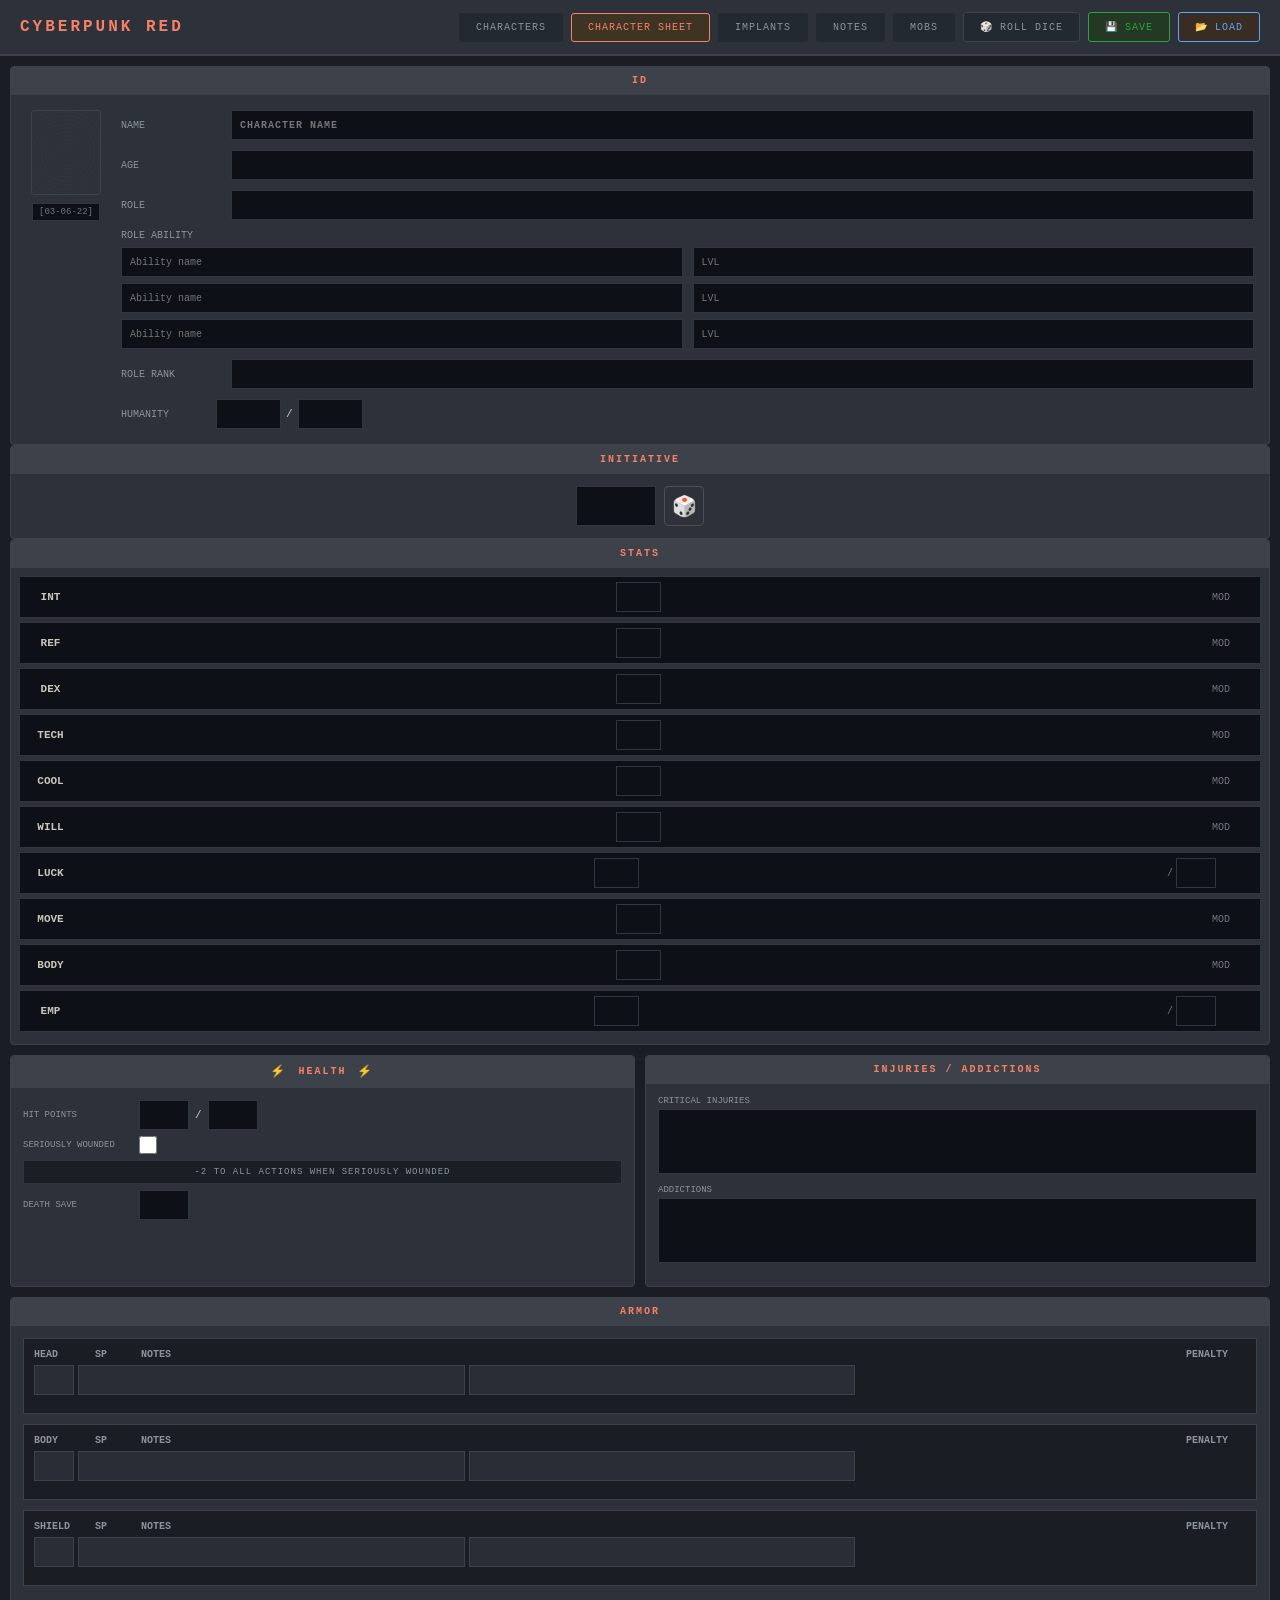
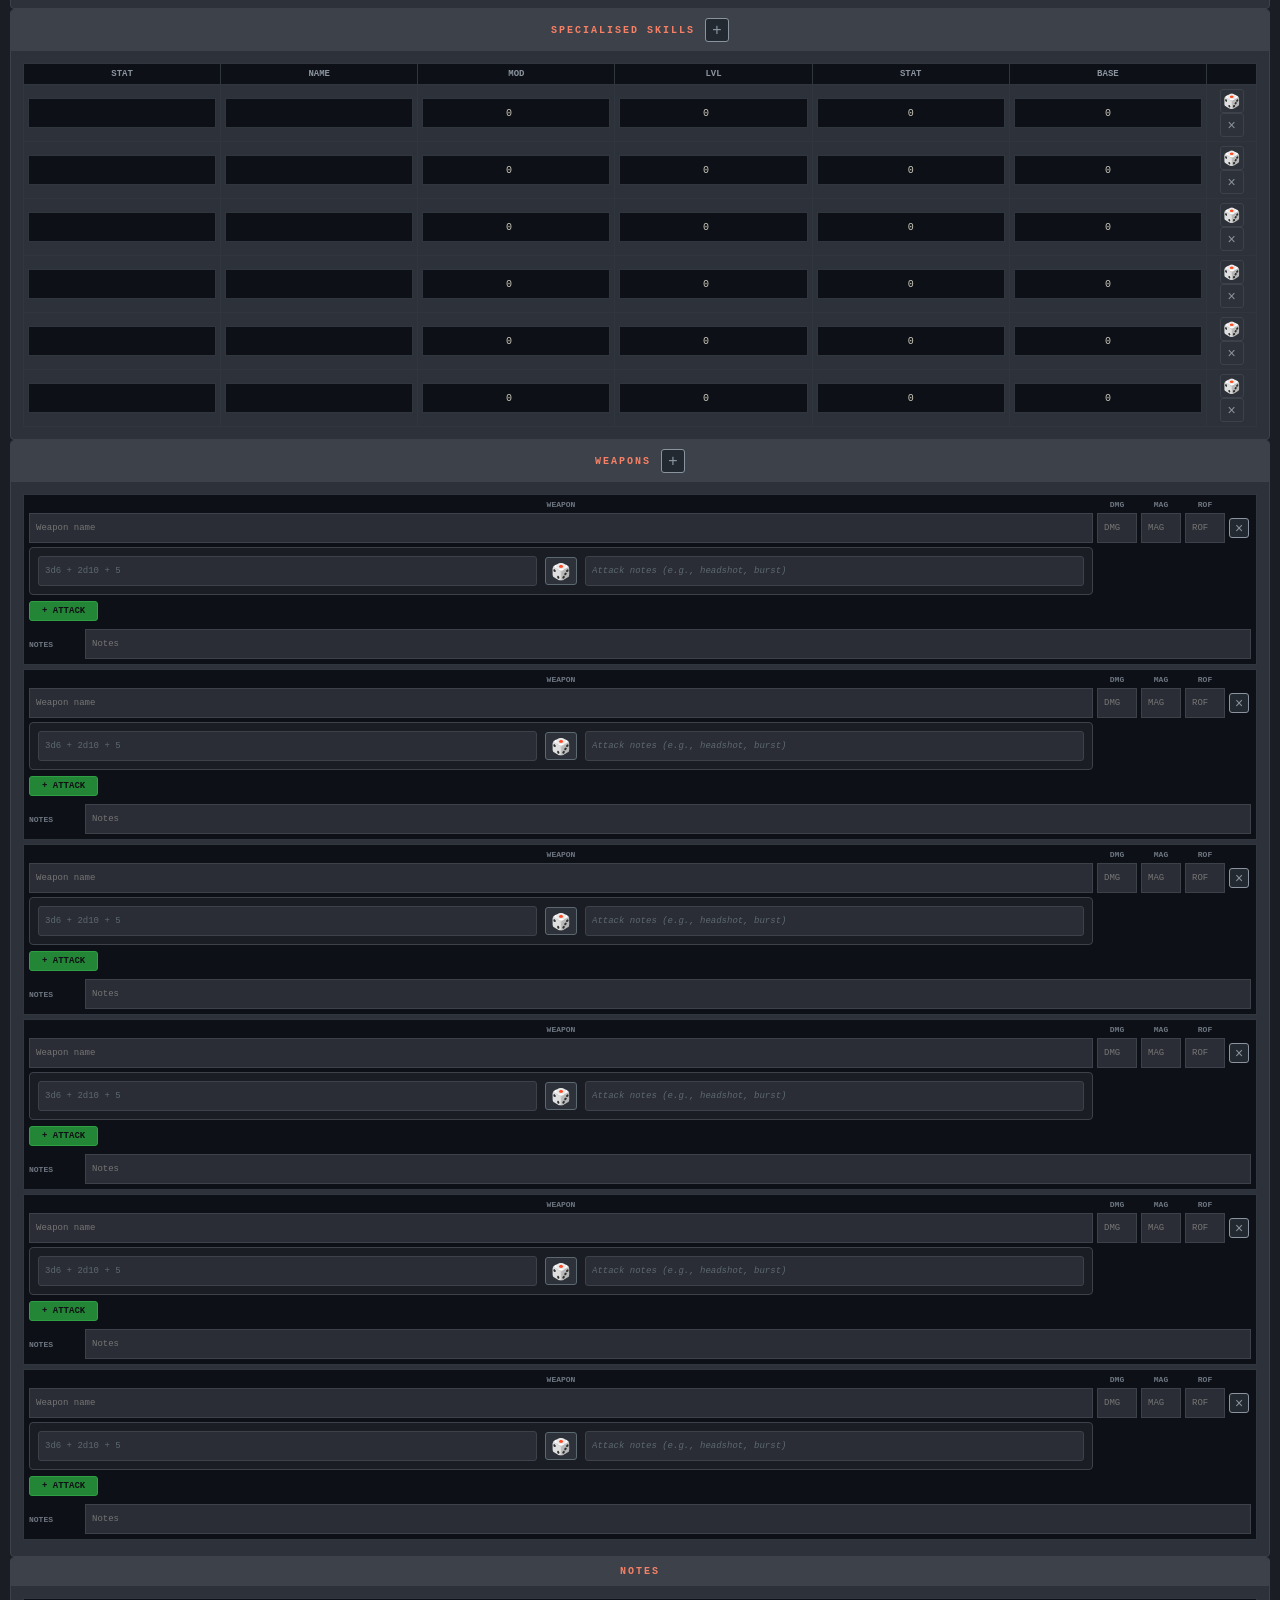
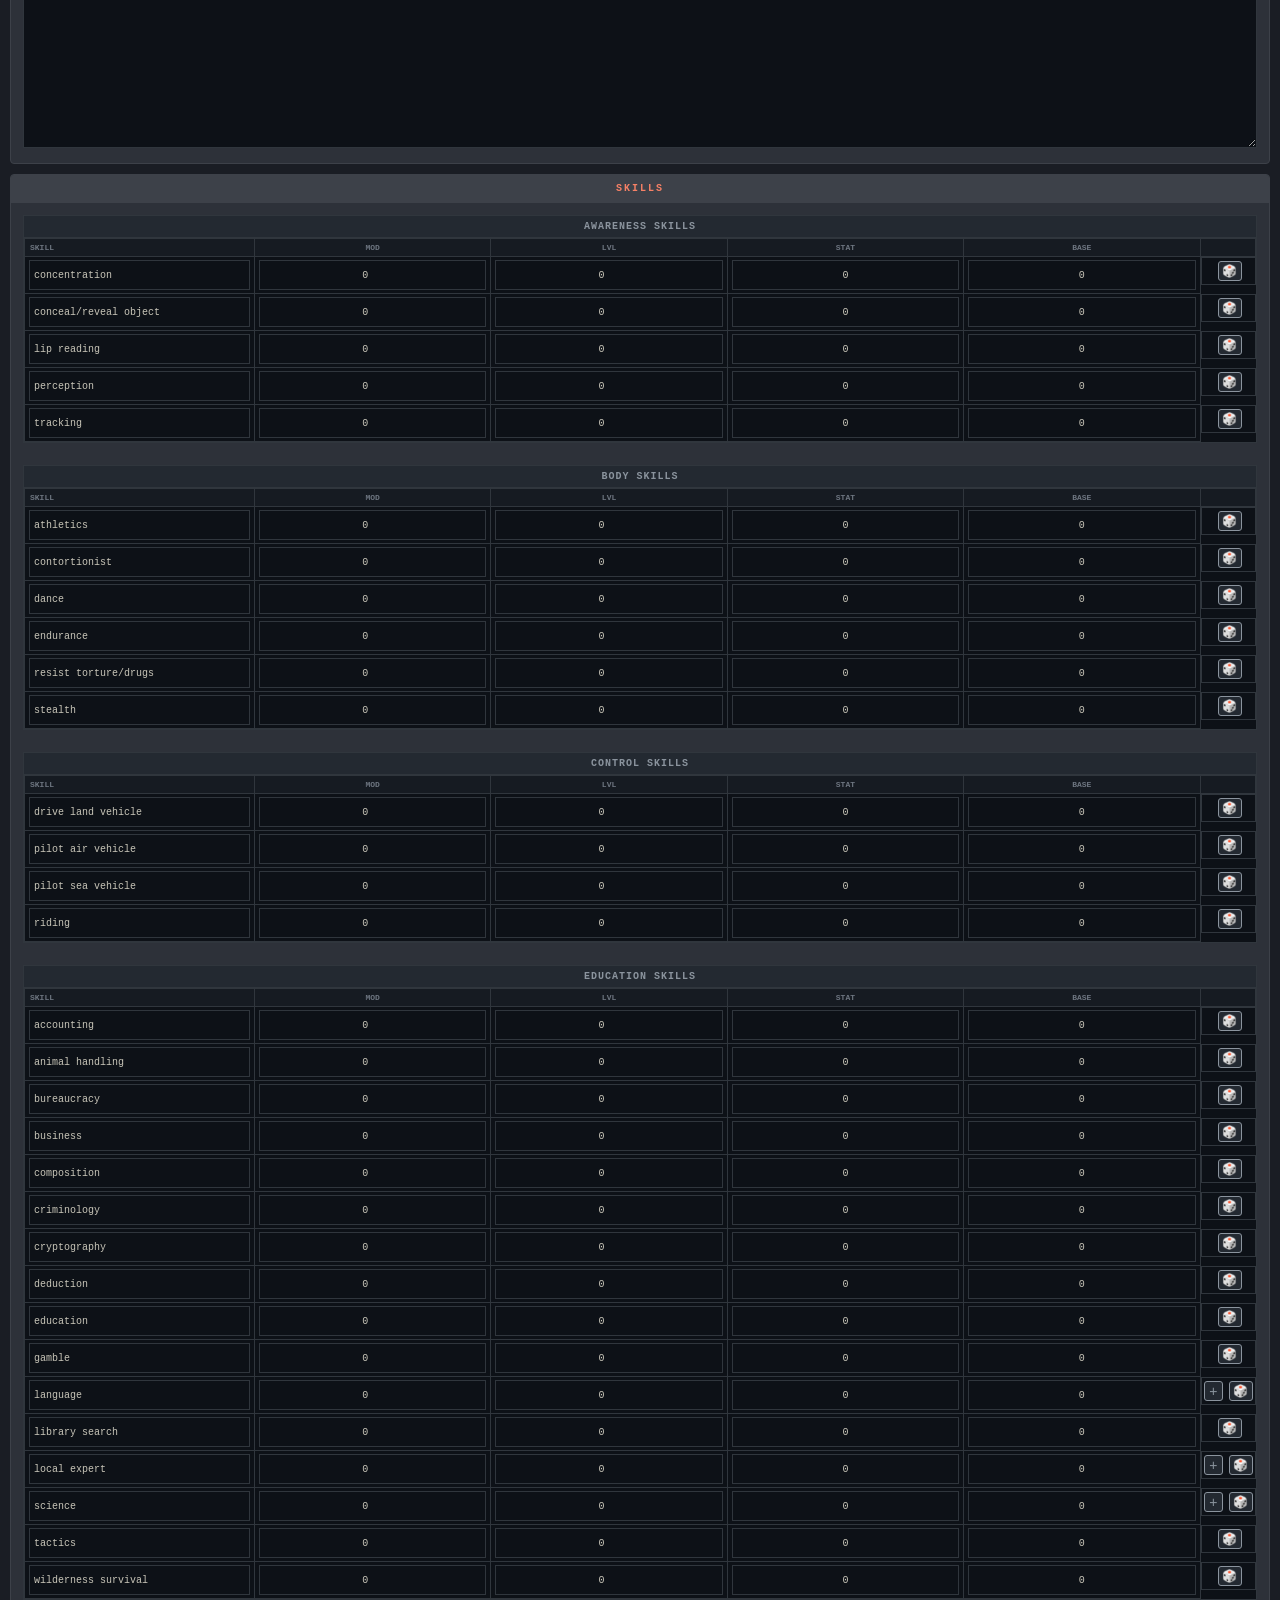
==== html/index.html @ 7f870274 "Major update 22" ====
<!DOCTYPE html>
<html lang="en">
<head>
<meta charset="UTF-8">
<title>Cyberpunk RED Character Sheet</title>
<link rel="icon" type="image/png" href="../images/cyberpunk.png">
<link rel="stylesheet" href="../css/common.css">
<link rel="stylesheet" href="../css/character.css">
</head>
<body>

<!-- TOP NAVIGATION BAR -->
<div class="top-nav">
  <div class="nav-brand">CYBERPUNK RED</div>
  <div class="nav-links">
    <a href="main.html" class="nav-link">Characters</a>
    <a href="index.html" class="nav-link active">Character Sheet</a>
    <a href="implants.html" class="nav-link">Implants</a>
    <a href="notes.html" class="nav-link">Notes</a>
    <a href="mobs.html" class="nav-link">Mobs</a>
    <button class="nav-btn" id="dice-roll-btn">🎲 Roll Dice</button>
    <button class="nav-btn save-btn" id="save-data-btn">💾 Save</button>
    <button class="nav-btn load-btn" id="load-data-btn">📂 Load</button>
  </div>
</div>

<!-- Hidden file input for loading -->
<input type="file" id="load-file-input" accept=".json" style="display: none;">

<div class="sheet">

<!-- LEFT COLUMN -->
<div class="left-column">

<!-- ID BLOCK -->
<div class="block id-block">
<div class="block-header">id</div>
<div class="id-content">
<div class="fingerprint-area">
<div class="fingerprint"></div>
<div class="id-date">[03-06-22]</div>
</div>
<div class="id-fields">
<div class="id-row"><label>name</label><input type="text" id="char-name" class="char-name-input" placeholder="Character name"></div>
<div class="id-row"><label>age</label><input type="text" id="age"></div>
<div class="id-row"><label>role</label><input type="text" id="role"></div>
<div class="id-row role-ability-row">
  <label>role ability</label>
  <div class="role-ability-container" id="role-ability-container">
    <div class="role-ability-entry">
      <input type="text" class="role-ability-name" placeholder="Ability name">
      <input type="number" class="role-ability-lvl" placeholder="LVL">
    </div>
  </div>
</div>
<div class="id-row"><label>role rank</label><input type="text" id="role_rank"></div>
<div class="id-row"><label>humanity</label><input type="number" id="humanity_current" class="humanity-input"><span>/</span><input type="number" id="humanity_max" class="humanity-input"></div>
</div>
</div>
</div>

<!-- INITIATIVE -->
<div class="block initiative-block">
<div class="block-header">initiative</div>
<div class="initiative-content">
<input type="text" id="initiative" class="initiative-input">
<button class="roll-init-btn" id="roll-init-btn" title="Roll Initiative">🎲</button>
</div>
</div>

<!-- STATS -->
<div class="block stats-block">
<div class="block-header">STATS</div>
<div class="stats-vertical">
<div class="stat-row"><label>INT</label><input type="number" id="stat_int" class="stat-input"><span class="stat-mod">MOD</span></div>
<div class="stat-row"><label>REF</label><input type="number" id="stat_ref" class="stat-input"><span class="stat-mod">MOD</span></div>
<div class="stat-row"><label>DEX</label><input type="number" id="stat_dex" class="stat-input"><span class="stat-mod">MOD</span></div>
<div class="stat-row"><label>TECH</label><input type="number" id="stat_tech" class="stat-input"><span class="stat-mod">MOD</span></div>
<div class="stat-row"><label>COOL</label><input type="number" id="stat_cool" class="stat-input"><span class="stat-mod">MOD</span></div>
<div class="stat-row"><label>WILL</label><input type="number" id="stat_will" class="stat-input"><span class="stat-mod">MOD</span></div>
<div class="stat-row"><label>LUCK</label><input type="number" id="stat_luck_current" class="stat-input"><span class="stat-mod-luck">/<input type="number" id="stat_luck_max" class="stat-input stat-input-small"></span></div>
<div class="stat-row"><label>MOVE</label><input type="number" id="stat_move" class="stat-input"><span class="stat-mod">MOD</span></div>
<div class="stat-row"><label>BODY</label><input type="number" id="stat_body" class="stat-input"><span class="stat-mod">MOD</span></div>
<div class="stat-row"><label>EMP</label><input type="number" id="stat_emp_current" class="stat-input"><span class="stat-mod-emp">/<input type="number" id="stat_emp_max" class="stat-input stat-input-small"></span></div>
</div>
</div>

</div>

<!-- MIDDLE COLUMN -->
<div class="middle-column">

<!-- HEALTH & INJURIES -->
<div class="row-blocks">
<div class="block health-block">
<div class="block-header"><span class="health-icons">⚡</span> HEALTH <span class="health-icons">⚡</span></div>
<div class="health-content">
<div class="health-row"><label>HIT points</label><input type="number" id="hp_current"><span>/</span><input type="number" id="hp_max"></div>
<div class="health-row"><label>SERIOUSLY wounded</label><input type="checkbox" id="seriously_wounded"></div>
<div class="health-penalty">-2 TO ALL ACTIONS WHEN SERIOUSLY WOUNDED</div>
<div class="health-row"><label>DEATH save</label><input type="number" id="death_save"></div>
</div>
</div>

<div class="block injuries-block">
<div class="block-header">INJURIES / ADDICTIONS</div>
<div class="injuries-content">
<div class="injuries-section">
<label>CRITICAL injuries</label>
<textarea id="critical_injuries"></textarea>
</div>
<div class="injuries-section">
<label>addictions</label>
<textarea id="addictions"></textarea>
</div>
</div>
</div>
</div>

<!-- ARMOR -->
<div class="block armor-block">
<div class="block-header">ARMOR</div>
<div class="armor-content">
<div class="armor-section">
<div class="armor-header"><span>HEAD</span><span>SP</span><span>NOTES</span><span>PENALTY</span></div>
<div class="armor-row">
<input type="number" id="armor_head_sp" class="armor-sp">
<input type="text" id="armor_head_notes" class="armor-notes">
<input type="text" id="armor_head_penalty" class="armor-penalty">
</div>
</div>
<div class="armor-section">
<div class="armor-header"><span>BODY</span><span>SP</span><span>NOTES</span><span>PENALTY</span></div>
<div class="armor-row">
<input type="number" id="armor_body_sp" class="armor-sp">
<input type="text" id="armor_body_notes" class="armor-notes">
<input type="text" id="armor_body_penalty" class="armor-penalty">
</div>
</div>
<div class="armor-section">
<div class="armor-header"><span>SHIELD</span><span>SP</span><span>NOTES</span><span>PENALTY</span></div>
<div class="armor-row">
<input type="number" id="armor_shield_sp" class="armor-sp">
<input type="text" id="armor_shield_notes" class="armor-notes">
<input type="text" id="armor_shield_penalty" class="armor-penalty">
</div>
</div>
</div>
</div>

<!-- SPECIALISED SKILLS -->
<div class="block specialised-skills-block">
<div class="block-header">SPECIALISED skills <button class="add-btn" id="add-ss-btn" title="Add Skill">+</button></div>
<div class="specialised-skills-content">
<table class="specialised-skills-table">
<thead>
<tr>
<th>STAT</th>
<th>NAME</th>
<th>MOD</th>
<th>LVL</th>
<th>STAT</th>
<th>BASE</th>
<th></th>
</tr>
</thead>
<tbody id="specialised-skills-body">
</tbody>
</table>
</div>
</div>

<!-- WEAPONS -->
<div class="block weapons-block">
<div class="block-header">WEAPONS <button class="add-btn" id="add-weapon-btn" title="Add Weapon">+</button></div>
<div class="weapons-content" id="weapons-container"></div>
</div>

<!-- NOTES -->
<div class="block notes-block">
<div class="block-header">NOTES</div>
<div class="notes-content">
<textarea id="notes"></textarea>
</div>
</div>

</div>

<!-- RIGHT COLUMN -->
<div class="right-column">
<div class="block skills-block">
<div class="block-header">SKILLS</div>
<div class="skills-content" id="skills-container"></div>
</div>
</div>

</div>
<script src="../js/utils.js"></script>
<script src="../js/script.js"></script>
<script src="../js/weapon-dice.js"></script>

<!-- DICE ROLL DIALOG -->
<div class="dialog-overlay" id="dice-dialog-overlay">
  <div class="dialog dice-dialog">
    <div class="dialog-header">
      <span>Dice Roll</span>
      <button class="dialog-close" id="dice-dialog-close">×</button>
    </div>
    <div class="dialog-content">
      <div class="dice-options" id="dice-options">
        <div class="dice-option-group">
          <label>Dice Type</label>
          <div class="dice-type-buttons">
            <button class="dice-type-btn" data-dice="4">d4</button>
            <button class="dice-type-btn" data-dice="6">d6</button>
            <button class="dice-type-btn" data-dice="8">d8</button>
            <button class="dice-type-btn active" data-dice="10">d10</button>
            <button class="dice-type-btn" data-dice="12">d12</button>
            <button class="dice-type-btn" data-dice="20">d20</button>
          </div>
        </div>
        <div class="dice-option-group">
          <label>Number of Dice</label>
          <div class="dice-count-control">
            <button class="dice-count-btn" id="dice-count-dec">-</button>
            <input type="number" id="dice-count" value="1" min="1" max="10">
            <button class="dice-count-btn" id="dice-count-inc">+</button>
          </div>
        </div>
        <button class="dialog-btn dialog-btn-primary dice-roll-btn" id="dice-roll-confirm">Roll</button>
      </div>
      <div class="dice-result-section" id="dice-result-section" style="display: none;">
        <div class="dice-rolls" id="dice-rolls"></div>
        <div class="dice-total-display">
          <span class="dice-total-label">Total:</span>
          <span class="dice-total-value" id="dice-total-value">0</span>
        </div>
        <p class="dice-description" id="dice-description">Roll: 1d10</p>
      </div>
    </div>
    <div class="dialog-footer">
      <button class="dialog-btn" id="dice-dialog-cancel">Close</button>
    </div>
  </div>
</div>

</body>
</html>
---- css/common.css ----
/* ========================================
   COMMON STYLES - Shared across all pages
   ======================================== */

* {
  box-sizing: border-box;
  margin: 0;
  padding: 0;
}

body {
  background: #1a1d24;
  font-family: 'Courier New', monospace;
  color: #c9c6b9;
  padding: 0;
  font-size: 11px;
}

/* ========================================
   TOP NAVIGATION BAR
   ======================================== */
.top-nav {
  display: flex;
  align-items: center;
  justify-content: space-between;
  background: #2d3139;
  border-bottom: 2px solid #3d4149;
  padding: 12px 20px;
  margin: 0;
  position: sticky;
  top: 0;
  z-index: 1000;
}

.nav-brand {
  font-size: 16px;
  font-weight: bold;
  letter-spacing: 3px;
  color: #f78166;
  text-transform: uppercase;
}

.nav-links {
  display: flex;
  align-items: center;
  gap: 8px;
}

.nav-link {
  color: #8b949e;
  text-decoration: none;
  padding: 8px 16px;
  font-size: 10px;
  text-transform: uppercase;
  letter-spacing: 1px;
  border: 1px solid transparent;
  transition: all 0.2s;
  background: #232931;
  border-radius: 3px;
}

.nav-link:hover {
  color: #c9c6b9;
  background: #3d4149;
}

.nav-link.active {
  color: #f78166;
  background: #3d3423;
  border-color: #f78166;
}

.nav-btn {
  background: #232931;
  border: 1px solid #3d4149;
  color: #8b949e;
  padding: 8px 16px;
  font-size: 10px;
  cursor: pointer;
  font-family: 'Courier New', monospace;
  text-transform: uppercase;
  letter-spacing: 1px;
  transition: all 0.2s;
  border-radius: 3px;
}

.nav-btn:hover {
  background: #3d4149;
  color: #c9c6b9;
  border-color: #8b949e;
}

.save-btn {
  background: #233923;
  border-color: #2ea043;
  color: #2ea043;
}

.save-btn:hover {
  background: #2d4a2d;
  border-color: #3fb950;
  color: #3fb950;
}

.load-btn {
  background: #392d23;
  border-color: #58a6ff;
  color: #58a6ff;
}

.load-btn:hover {
  background: #4a3d2d;
  border-color: #79c0ff;
  color: #79c0ff;
}

.lang-switch-btn {
  background: #232931;
  border-color: #f78166;
  color: #f78166;
  font-weight: bold;
  min-width: 45px;
}

.lang-switch-btn:hover {
  background: #3d3423;
  border-color: #ff9f89;
  color: #ff9f89;
}

/* ========================================
   DICE DIALOG (Shared)
   ======================================== */
.dialog-overlay {
  display: none;
  position: fixed;
  top: 0;
  left: 0;
  width: 100%;
  height: 100%;
  background: rgba(0, 0, 0, 0.8);
  z-index: 10000;
  align-items: center;
  justify-content: center;
}

.dialog-overlay.active {
  display: flex;
}

.dialog {
  background: #161b22;
  border: 2px solid #30363d;
  border-radius: 4px;
  max-width: 500px;
  width: 90%;
  max-height: 90vh;
  overflow-y: auto;
}

.dialog-header {
  display: flex;
  justify-content: space-between;
  align-items: center;
  padding: 12px 16px;
  border-bottom: 1px solid #30363d;
}

.dialog-header span {
  font-size: 11px;
  font-weight: bold;
  text-transform: uppercase;
  color: #8b949e;
  letter-spacing: 1px;
}

.dialog-close {
  background: transparent;
  border: none;
  color: #8b949e;
  font-size: 20px;
  cursor: pointer;
  width: 24px;
  height: 24px;
  display: flex;
  align-items: center;
  justify-content: center;
}

.dialog-close:hover {
  color: #f78166;
}

.dialog-content {
  padding: 16px;
}

.dialog-footer {
  display: flex;
  justify-content: flex-end;
  gap: 8px;
  padding: 12px 16px;
  border-top: 1px solid #30363d;
}

.dialog-btn {
  background: #2d3139;
  border: 1px solid #3d4149;
  color: #c9c6b9;
  padding: 8px 16px;
  font-size: 10px;
  cursor: pointer;
  border-radius: 3px;
  font-family: 'Courier New', monospace;
  text-transform: uppercase;
  transition: all 0.2s;
}

.dialog-btn:hover {
  background: #3d4149;
  border-color: #8b949e;
}

.dialog-btn-primary {
  background: #238636;
  border-color: #2ea043;
  color: #0f1115;
}

.dialog-btn-primary:hover {
  background: #2ea043;
  border-color: #3fb950;
}

/* Dice Options */
.dice-options {
  display: flex;
  flex-direction: column;
  gap: 16px;
}

.dice-option-group {
  display: flex;
  flex-direction: column;
  gap: 8px;
}

.dice-option-group label {
  font-size: 9px;
  text-transform: uppercase;
  color: #8b949e;
  font-weight: bold;
}

.dice-type-buttons {
  display: grid;
  grid-template-columns: repeat(3, 1fr);
  gap: 6px;
}

.dice-type-btn {
  background: #2d3139;
  border: 1px solid #3d4149;
  color: #8b949e;
  padding: 8px;
  font-size: 10px;
  cursor: pointer;
  border-radius: 3px;
  transition: all 0.2s;
}

.dice-type-btn:hover {
  background: #3d4149;
  border-color: #8b949e;
}

.dice-type-btn.active {
  background: #f78166;
  border-color: #f78166;
  color: #0f1115;
}

.dice-count-control {
  display: flex;
  align-items: center;
  gap: 8px;
}

.dice-count-btn {
  background: #2d3139;
  border: 1px solid #3d4149;
  color: #8b949e;
  width: 32px;
  height: 32px;
  font-size: 16px;
  cursor: pointer;
  border-radius: 3px;
}

.dice-count-btn:hover {
  background: #3d4149;
  border-color: #8b949e;
}

#dice-count {
  width: 60px;
  background: #0d1117;
  border: 1px solid #3d4149;
  color: #c9c6b9;
  padding: 8px;
  font-size: 11px;
  text-align: center;
  border-radius: 3px;
}

/* Dice Result */
.dice-result-section {
  display: flex;
  flex-direction: column;
  align-items: center;
  gap: 16px;
}

.dice-rolls {
  display: flex;
  justify-content: center;
  flex-wrap: wrap;
  gap: 15px;
  min-height: 60px;
}

.dice-roll-item {
  display: flex;
  align-items: center;
  justify-content: center;
  width: 50px;
  height: 50px;
  font-size: 24px;
  font-weight: bold;
  color: #f78166;
  background: #232931;
  border: 2px solid #f78166;
  border-radius: 8px;
}

.dice-roll-item.crit-success {
  background: #2ea043;
  border-color: #2ea043;
  color: #0f1115;
}

.dice-roll-item.crit-fail {
  background: #da3633;
  border-color: #da3633;
  color: #0f1115;
}

.dice-total-display {
  display: flex;
  align-items: center;
  gap: 12px;
  font-size: 14px;
}

.dice-total-label {
  color: #8b949e;
  text-transform: uppercase;
  font-weight: bold;
}

.dice-total-value {
  color: #f78166;
  font-size: 28px;
  font-weight: bold;
}

.dice-description {
  color: #8b949e;
  font-size: 10px;
  text-align: center;
}

/* Scrollbar */
::-webkit-scrollbar {
  width: 8px;
  height: 8px;
}

::-webkit-scrollbar-track {
  background: #0d1117;
}

::-webkit-scrollbar-thumb {
  background: #30363d;
  border-radius: 4px;
}

::-webkit-scrollbar-thumb:hover {
  background: #484f58;
}
---- css/character.css ----
* {
  box-sizing: border-box;
  margin: 0;
  padding: 0;
}

/* Character sheet specific styles */

.sheet {
  display: grid;
  grid-template-columns: 360px 580px 1fr;
  gap: 10px;
  max-width: 2400px;
  margin: 10px auto;
  padding: 0 10px;
}

.block {
  background: #2d3139;
  border: 1px solid #3d4149;
  border-radius: 4px;
  position: relative;
  overflow: hidden;
}

.block-header {
  background: #3d4149;
  padding: 8px 12px;
  font-weight: bold;
  text-transform: uppercase;
  letter-spacing: 2px;
  font-size: 10px;
  display: flex;
  align-items: center;
  justify-content: center;
  border-bottom: 1px solid #3d4149;
  color: #f78166;
  gap: 10px;
}

/* Corner decorations */
.block::before,
.block::after {
  content: '';
  position: absolute;
  width: 8px;
  height: 8px;
  z-index: 1;
}

.block::before {
  top: -2px;
  left: -2px;
  border-top: 2px solid #8b949e;
  border-left: 2px solid #8b949e;
}

.block::after {
  top: -2px;
  right: -2px;
  border-top: 2px solid #8b949e;
  border-right: 2px solid #8b949e;
}

/* Add/Delete buttons */
.add-btn, .delete-btn {
  background: #232931;
  border: 1px solid #8b949e;
  color: #8b949e;
  width: 24px;
  height: 24px;
  font-size: 16px;
  cursor: pointer;
  display: flex;
  align-items: center;
  justify-content: center;
  border-radius: 3px;
}

.add-btn:hover, .delete-btn:hover {
  background: #30363d;
  color: #c9c6b9;
  border-color: #c9c6b9;
}

.delete-btn {
  width: 20px;
  height: 20px;
  font-size: 14px;
}

/* ID Block */
.id-block {
  min-height: 350px;
}

.id-block .id-content {
  display: flex;
  padding: 15px;
  gap: 15px;
}

.fingerprint-area {
  width: 80px;
  display: flex;
  flex-direction: column;
  align-items: center;
  flex-shrink: 0;
}

.fingerprint {
  width: 70px;
  height: 85px;
  background: repeating-radial-gradient(circle at 50% 50%, #30363d 0, #30363d 1px, transparent 2px, transparent 4px);
  border: 1px solid #484f58;
  border-radius: 3px;
  opacity: 0.6;
}

.id-date {
  font-size: 9px;
  margin-top: 8px;
  color: #6e7681;
  background: #0d1117;
  padding: 3px 6px;
  border: 1px solid #30363d;
}

.id-fields {
  flex: 1;
  display: flex;
  flex-direction: column;
  gap: 10px;
  min-width: 0;
}

.id-row {
  display: flex;
  gap: 10px;
  align-items: center;
  width: 100%;
}

.id-row label {
  font-size: 10px;
  color: #8b949e;
  min-width: 100px;
  text-transform: uppercase;
  flex-shrink: 0;
}

.id-row input {
  flex: 1;
  min-width: 0;
  width: 100%;
  font-size: 11px;
  padding: 5px 8px;
}

/* Humanity row specific */
.id-row:has(#humanity_current) {
  gap: 5px;
}

.id-row:has(#humanity_current) label {
  min-width: 90px;
}

/* Role Ability */
.role-ability-row {
  flex-direction: column;
  align-items: flex-start;
  gap: 6px;
  width: 100%;
}

.role-ability-container {
  width: 100%;
  display: flex;
  flex-direction: column;
  gap: 6px;
}

.role-ability-entry {
  display: flex;
  gap: 10px;
  align-items: center;
  width: 100%;
}

.role-ability-name {
  flex: 1;
  min-width: 0;
}

.role-ability-lvl {
  width: 60px;
  flex-shrink: 0;
}

/* Humanity input */
#humanity_current,
#humanity_max,
.humanity-input {
  width: 65px !important;
  min-width: 65px !important;
  max-width: 65px !important;
  flex: none !important;
}

/* Initiative */
.initiative-block .initiative-content {
  padding: 12px;
  display: flex;
  align-items: center;
  justify-content: center;
  gap: 8px;
}

.initiative-input {
  width: 80px;
  height: 40px;
  text-align: center;
  font-size: 20px;
  font-weight: bold;
  background: #0d1117;
  border: 2px solid #484f58;
}

.roll-init-btn {
  background: #2d3139;
  border: 1px solid #484f58;
  color: #f78166;
  width: 40px;
  height: 40px;
  font-size: 20px;
  cursor: pointer;
  border-radius: 4px;
  display: flex;
  align-items: center;
  justify-content: center;
  transition: all 0.2s;
}

.roll-init-btn:hover {
  background: #f78166;
  border-color: #f78166;
  color: #0f1115;
}

.char-name-input {
  width: 100%;
  background: #0d1117;
  border: 1px solid #484f58;
  color: #c9c6b9;
  padding: 6px 8px;
  font-family: 'Courier New', monospace;
  font-size: 11px;
  font-weight: bold;
  text-transform: uppercase;
  letter-spacing: 1px;
}

.char-name-input:focus {
  outline: none;
  border-color: #f78166;
}

/* Stats */
.stats-vertical {
  padding: 8px;
}

.stat-row {
  display: flex;
  align-items: center;
  justify-content: space-between;
  padding: 5px 8px;
  margin-bottom: 4px;
  background: #0d1117;
  border: 1px solid #30363d;
}

.stat-row label {
  width: 45px;
  font-weight: bold;
  font-size: 11px;
  text-align: center;
  color: #c9c6b9;
}

.stat-input {
  width: 45px !important;
  text-align: center;
  font-size: 14px;
  font-weight: bold;
}

.stat-input-small {
  width: 40px !important;
}

.stat-mod {
  font-size: 10px;
  color: #6e7681;
  margin-left: 8px;
  text-align: right;
  width: 40px;
  display: flex;
  align-items: center;
  gap: 3px;
}

.stat-mod-luck, .stat-mod-emp {
  font-size: 10px;
  color: #6e7681;
  margin-left: 8px;
  text-align: right;
  width: 85px;
  display: flex;
  align-items: center;
  gap: 3px;
}

.stat-mod-emp input, .stat-mod-luck input {
  width: 40px !important;
}

/* Row blocks (Health + Injuries) */
.row-blocks {
  display: grid;
  grid-template-columns: 1fr 1fr;
  gap: 10px;
  margin-bottom: 10px;
}

/* Health Block */
.health-content {
  padding: 12px;
}

.health-row {
  display: flex;
  align-items: center;
  gap: 6px;
  margin-bottom: 6px;
}

.health-row label {
  min-width: 110px;
  font-size: 9px;
  text-transform: uppercase;
  color: #8b949e;
}

.health-row input[type="number"] {
  width: 50px;
  text-align: center;
  font-size: 12px;
  padding: 4px 6px;
}

.health-penalty {
  background: #1a1f26;
  border: 1px solid #30363d;
  padding: 6px;
  font-size: 9px;
  text-align: center;
  margin: 6px 0;
  color: #8b949e;
  text-transform: uppercase;
  letter-spacing: 1px;
}

.health-icons {
  color: #f78166;
  letter-spacing: 3px;
  font-size: 12px;
}

/* Injuries Block */
.injuries-content {
  padding: 12px;
}

.injuries-section {
  margin-bottom: 8px;
}

.injuries-section label {
  display: block;
  font-size: 9px;
  margin-bottom: 3px;
  color: #8b949e;
  text-transform: uppercase;
}

.injuries-section textarea {
  width: 100%;
  height: 65px;
  resize: none;
  font-size: 10px;
  padding: 5px;
}

/* Armor Block */
.armor-content {
  padding: 12px;
}

.armor-section {
  margin-bottom: 10px;
  border: 1px solid #30363d;
  padding: 6px;
  background: #0d1117;
}

.armor-header {
  display: grid;
  grid-template-columns: 55px 40px 1fr 60px;
  gap: 6px;
  font-size: 10px;
  font-weight: bold;
  margin-bottom: 5px;
  text-transform: uppercase;
  color: #8b949e;
}

.armor-row {
  display: grid;
  grid-template-columns: 40px 1fr 60px;
  gap: 6px;
}

.armor-row input {
  width: 100%;
  font-size: 11px;
  padding: 5px 6px;
}

/* Specialised Skills */
.specialised-skills-content {
  padding: 12px;
}

.specialised-skills-table {
  width: 100%;
  border-collapse: collapse;
  font-size: 10px;
}

.specialised-skills-table th {
  background: #0d1117;
  padding: 5px 6px;
  text-align: center;
  font-weight: bold;
  font-size: 9px;
  border: 1px solid #30363d;
  text-transform: uppercase;
  color: #8b949e;
}

.specialised-skills-table td {
  padding: 4px;
  border: 1px solid #30363d;
}

.specialised-skills-table input {
  width: 100%;
  border: none;
  background: transparent;
  text-align: center;
  font-size: 10px;
}

.ss-stat, .ss-name {
  text-align: left !important;
}

.ss-action-cell {
  width: 50px;
  text-align: center;
}

.ss-action-cell button {
  background: #2d3139;
  border: 1px solid #3d4149;
  color: #8b949e;
  width: 24px;
  height: 24px;
  font-size: 14px;
  cursor: pointer;
  border-radius: 3px;
  margin: 0 2px;
  display: inline-flex;
  align-items: center;
  justify-content: center;
  transition: all 0.2s;
}

.ss-action-cell .roll-ss-btn:hover {
  background: #f78166;
  border-color: #f78166;
  color: #0f1115;
}

.ss-action-cell .delete-ss-btn:hover {
  background: #da3633;
  border-color: #da3633;
  color: #0f1115;
}

/* Weapons Block */
.weapons-content {
  padding: 12px;
}

.weapon-row {
  display: grid;
  grid-template-columns: 1fr 55px 45px 45px 24px 1fr;
  gap: 6px;
  margin-bottom: 8px;
  align-items: center;
  background: #0d1117;
  padding: 5px;
  border: 1px solid #30363d;
}

.weapon-row > input {
  width: 100%;
  font-size: 10px;
  padding: 4px 6px;
}

.weapon-label {
  font-size: 8px;
  color: #6e7681;
  text-transform: uppercase;
  text-align: center;
  font-weight: bold;
}

.weapon-notes {
  grid-column: 1 / -1;
  display: flex;
  align-items: center;
  gap: 6px;
  margin-top: 4px;
}

.weapon-notes input {
  width: 100%;
  font-size: 10px;
  padding: 4px 6px;
}

.weapon-notes-label {
  font-size: 8px;
  color: #6e7681;
  text-transform: uppercase;
  font-weight: bold;
  min-width: 50px;
}

/* Notes Block */
.notes-content {
  padding: 12px;
}

.notes-content textarea {
  width: 100%;
  height: 150px;
  resize: vertical;
  font-size: 10px;
  padding: 6px;
}

/* Skills Block */
.skills-content {
  padding: 12px;
  display: grid;
  grid-template-columns: 1fr 1fr;
  gap: 12px;
  align-content: start;
  max-height: 1400px;
  overflow-y: auto;
}

.skill-group {
  margin-bottom: 10px;
  border: 1px solid #30363d;
  background: #0d1117;
}

.skill-group-title {
  background: #232931;
  padding: 5px 8px;
  font-size: 10px;
  font-weight: bold;
  text-align: center;
  text-transform: uppercase;
  letter-spacing: 1px;
  border-bottom: 1px solid #30363d;
  color: #8b949e;
}

.skill-table {
  width: 100%;
  border-collapse: collapse;
  font-size: 9px;
}

.skill-table th {
  background: #161b22;
  padding: 4px 5px;
  text-align: center;
  font-weight: bold;
  font-size: 8px;
  border: 1px solid #30363d;
  text-transform: uppercase;
  color: #6e7681;
}

.skill-table th:last-child {
  width: 55px;
  padding: 4px 2px !important;
}

.skill-table td {
  padding: 3px 4px;
  border: 1px solid #30363d;
}

.skill-table .skill-name-cell {
  text-align: left;
}

.skill-table .skill-action-cell {
  width: 55px;
  display: flex;
  align-items: center;
  justify-content: center;
  gap: 3px;
  padding: 3px 2px !important;
}

.skill-table input {
  width: 100%;
  border: none;
  background: transparent;
  text-align: center;
  font-size: 9px;
}

.skill-table .skill-name-input {
  text-align: left !important;
  padding-left: 4px;
}

/* Add/Delete skill buttons */
.add-skill-btn, .delete-skill-btn {
  background: #232931;
  border: 1px solid #8b949e;
  color: #8b949e;
  width: 20px;
  height: 20px;
  font-size: 14px;
  cursor: pointer;
  display: inline-flex;
  align-items: center;
  justify-content: center;
  border-radius: 3px;
}

.add-skill-btn:hover, .delete-skill-btn:hover {
  background: #30363d;
  color: #c9c6b9;
  border-color: #c9c6b9;
}

/* Roll skill button */
.roll-skill-btn {
  background: #232931;
  border: 1px solid #8b949e;
  color: #8b949e;
  width: 24px;
  height: 20px;
  font-size: 12px;
  cursor: pointer;
  display: inline-flex;
  align-items: center;
  justify-content: center;
  border-radius: 3px;
  margin-left: 3px;
}

.roll-skill-btn:hover {
  background: #30363d;
  color: #f78166;
  border-color: #f78166;
}

.expandable-skill-row {
  background: #1a2028;
}

.expandable-skill-row .skill-name-cell {
  position: relative;
  padding-left: 15px !important;
}

.expandable-skill-row .skill-name-cell::before {
  content: '└─';
  position: absolute;
  left: 3px;
  color: #6e7681;
  font-size: 9px;
}

.expandable-skill-row .skill-name-cell input {
  padding-left: 20px !important;
}

.expandable-skill-row input {
  pointer-events: auto !important;
  cursor: text !important;
}

.expandable-skill-row .mod-input,
.expandable-skill-row .lvl-input {
  cursor: pointer !important;
}

/* Input Styles */
input[type="text"],
input[type="number"],
textarea {
  background: #0d1117;
  border: 1px solid #30363d;
  color: #c9c6b9;
  padding: 5px 8px;
  font-family: inherit;
  font-size: 10px;
  min-height: 30px;
}

input[type="text"]:focus,
input[type="number"]:focus,
textarea:focus {
  outline: none;
  border-color: #58a6ff;
  background: #161b22;
}

input[type="checkbox"] {
  width: 18px;
  height: 18px;
  accent-color: #58a6ff;
  margin: 0;
  cursor: pointer;
}

/* Scrollbar */
::-webkit-scrollbar {
  width: 10px;
  height: 10px;
}

::-webkit-scrollbar-track {
  background: #0d1117;
}

::-webkit-scrollbar-thumb {
  background: #30363d;
  border-radius: 5px;
}

::-webkit-scrollbar-thumb:hover {
  background: #484f58;
}

/* Responsive adjustments */
@media (max-width: 1700px) {
  .sheet {
    grid-template-columns: 1fr;
  }

  .skills-content {
    grid-template-columns: 1fr;
  }
}

/* ===========================
   CYBERWARE PAGE STYLES
   =========================== */
.cyberware-page {
  max-width: 2400px;
  margin: 0 auto;
  padding: 10px;
}

.cyberware-container {
  display: grid;
  grid-template-columns: 450px 500px 1fr;
  gap: 10px;
}

/* Common Cyber Block Styles */
.cyber-block {
  background: #1a1d24;
  border: 1px solid #3d4149;
  margin-bottom: 10px;
}

.cyber-block-header {
  background: #2d3139;
  padding: 6px 10px;
  font-size: 10px;
  font-weight: bold;
  text-transform: uppercase;
  letter-spacing: 1px;
  color: #c9c6b9;
  border-bottom: 1px solid #3d4149;
}

.cyber-block-content {
  padding: 10px;
}

/* Input styles for cyber page */
.cyber-page input[type="text"],
.cyber-page input[type="number"],
.cyber-page textarea {
  background: #2a2d35;
  border: 1px solid #3d4149;
  color: #c9c6b9;
  padding: 6px 8px;
  font-family: 'Courier New', monospace;
  font-size: 10px;
  width: 100%;
}

.cyber-page input:focus,
.cyber-page textarea:focus {
  outline: none;
  border-color: #5a6d7a;
  background: #323640;
}

.cyber-page textarea {
  resize: vertical;
  min-height: 50px;
}

/* ALIASES Block */
.aliases-block .cyber-block-content {
  padding: 8px;
}

.aliases-input {
  background: #2a2d35 !important;
  border: 1px solid #3d4149 !important;
}

/* IMPROVEMENT POINTS & REPUTATION */
.imp-row {
  display: grid;
  grid-template-columns: 200px 1fr;
  gap: 10px;
  margin-bottom: 10px;
}

.imp-block .cyber-block-header {
  margin-bottom: 8px;
}

.imp-content {
  padding: 8px;
}

.imp-inputs {
  display: flex;
  gap: 10px;
}

.imp-input-field {
  display: flex;
  flex-direction: column;
  gap: 4px;
  flex: 1;
}

.imp-input-field label {
  font-size: 8px;
  text-transform: uppercase;
  color: #8b949e;
}

.imp-input-field input {
  background: #2a2d35 !important;
  border: 1px solid #3d4149 !important;
  color: #c9c6b9;
  padding: 6px 8px;
  font-family: 'Courier New', monospace;
  font-size: 11px;
  width: 100%;
}

.imp-input-field input:focus {
  outline: none;
  border-color: #5a6d7a !important;
}

.rep-block .cyber-block-header {
  margin-bottom: 8px;
}

.rep-content {
  padding: 8px;
  display: flex;
  flex-direction: column;
  gap: 8px;
}

.rep-input-field {
  display: flex;
  align-items: center;
  gap: 10px;
}

.rep-input-field label {
  font-size: 9px;
  text-transform: uppercase;
  color: #8b949e;
  min-width: 40px;
}

.rep-input-field input {
  background: #2a2d35 !important;
  border: 1px solid #3d4149 !important;
  color: #c9c6b9;
  padding: 6px 8px;
  font-family: 'Courier New', monospace;
  font-size: 11px;
  width: 80px;
}

.rep-input-field input:focus {
  outline: none;
  border-color: #5a6d7a !important;
}

.rep-content textarea {
  height: 60px;
  resize: none;
}

/* LIFEPATH Block - Main */
.lifepath-block {
  margin-bottom: 10px;
}

.lifepath-header {
  background: linear-gradient(90deg, #3d4139 0%, #4a4d45 100%);
  color: #d4d1c5;
}

.lifepath-content {
  padding: 10px;
}

.lifepath-row {
  display: grid;
  grid-template-columns: 1fr 1fr;
  gap: 8px;
  margin-bottom: 8px;
}

.lifepath-row.full-width {
  grid-template-columns: 1fr;
}

.lifepath-field {
  display: flex;
  flex-direction: column;
  gap: 3px;
}

.lifepath-field label {
  font-size: 8px;
  text-transform: uppercase;
  color: #8b949e;
  background: #2d3139;
  padding: 2px 6px;
  display: inline-block;
  width: fit-content;
}

.lifepath-field input {
  background: #2a2d35 !important;
  border: 1px solid #3d4149 !important;
  height: 24px;
}

/* INVENTORY Block */
.inventory-block {
  margin-bottom: 0;
}

.inventory-header {
  background: linear-gradient(90deg, #3d4139 0%, #4a4d45 100%);
  color: #d4d1c5;
}

.inventory-content {
  padding: 10px;
}

.inventory-table {
  width: 100%;
  border-collapse: collapse;
  font-size: 9px;
}

.inventory-table th {
  background: #2d3139;
  padding: 6px 8px;
  text-align: left;
  font-weight: bold;
  text-transform: uppercase;
  color: #8b949e;
  border: 1px solid #3d4149;
}

.inventory-table td {
  border: 1px solid #3d4149;
  padding: 0;
}

.inventory-table input {
  width: 100%;
  background: transparent;
  border: none;
  padding: 6px 8px;
  font-family: inherit;
  font-size: 9px;
  color: #c9c6b9;
}

.inventory-table input[type="number"] {
  text-align: right;
}

.inventory-table input:focus {
  outline: none;
  background: #323640;
}

.gear-col { width: 35%; }
.cost-col { width: 12%; }
.weight-col { width: 10%; }
.notes-col { width: 33%; }
.cash-col { width: 10%; }

.add-row-btn {
  background: #2d3139;
  border: 1px solid #3d4149;
  color: #8b949e;
  width: 30px;
  height: 30px;
  font-size: 18px;
  cursor: pointer;
  margin-top: 8px;
  display: flex;
  align-items: center;
  justify-content: center;
}

.add-row-btn:hover {
  background: #3d4149;
  color: #c9c6b9;
}

.inventory-footer {
  display: flex;
  justify-content: flex-end;
  padding: 10px 0;
  border-top: 1px solid #3d4149;
  margin-top: 5px;
}

.total-weight {
  display: flex;
  align-items: center;
  gap: 10px;
}

.total-weight label {
  font-size: 8px;
  text-transform: uppercase;
  color: #8b949e;
  letter-spacing: 1px;
}

.total-weight span {
  font-size: 14px;
  font-weight: bold;
  color: #c9c6b9;
  min-width: 60px;
  text-align: right;
}

/* Middle Panel - Lifepath Top */
.lifepath-top-block .cyber-block-content {
  padding: 10px;
}

.lifepath-top-content {
  display: flex;
  flex-direction: column;
  gap: 10px;
}

.lifepath-sub-row {
  display: grid;
  grid-template-columns: 1fr 1fr;
  gap: 10px;
}

.lifepath-sub-field {
  display: flex;
  flex-direction: column;
  gap: 3px;
}

.lifepath-sub-field label {
  font-size: 8px;
  text-transform: uppercase;
  color: #8b949e;
  background: #2d3139;
  padding: 2px 6px;
  display: inline-block;
  width: fit-content;
}

.lifepath-sub-field textarea {
  height: 80px;
  resize: none;
}

.enemies-field textarea {
  height: 50px !important;
}

.enemies-grid {
  display: grid;
  grid-template-columns: 1fr 1fr;
  gap: 6px;
}

.enemies-grid input {
  height: 24px;
}

/* ROLE SPECIFIC LIFEPATH */
.role-lifepath-block .cyber-block-content {
  padding: 10px;
}

.role-lifepath-content textarea {
  height: 150px;
  resize: vertical;
}

/* Housing Block */
.housing-block {
  margin-bottom: 10px;
}

.housing-content {
  padding: 10px;
}

.housing-row {
  display: grid;
  grid-template-columns: 1fr 1fr 1fr;
  gap: 8px;
  margin-bottom: 10px;
}

.money-display {
  display: flex;
  align-items: center;
  justify-content: space-between;
  padding: 10px;
  background: #2d3139;
  border: 1px solid #3d4149;
}

.money-display label {
  font-size: 9px;
  text-transform: uppercase;
  color: #8b949e;
  letter-spacing: 1px;
}

.money-input {
  background: #1a1d24 !important;
  border: 1px solid #3d4149 !important;
  color: #4caf50 !important;
  font-size: 16px;
  font-weight: bold;
  padding: 6px 15px;
  min-width: 120px;
  text-align: right;
  font-family: 'Courier New', monospace;
}

.money-input:focus {
  outline: none;
  border-color: #4caf50 !important;
}

/* Right Panel - Cyberware */
.right-panel {
  min-width: 900px;
}

.cyberware-panel {
  background: #0f1115;
  border: 1px solid #3d4149;
  padding: 15px;
  position: relative;
  min-height: 850px;
}

.cyberware-main-header {
  background: linear-gradient(90deg, #3d4139 0%, #4a4d45 100%);
  color: #d4d1c5;
  font-size: 12px;
  letter-spacing: 3px;
}

/* Cyberware Controls - Top Right */
.cyberware-controls {
  position: absolute;
  top: 45px;
  right: 15px;
  z-index: 50;
}

/* Humanity Loss - Top Left */
.humanity-loss-top {
  position: absolute;
  top: 55px;
  left: 15px;
  text-align: center;
  z-index: 50;
}

.humanity-loss-top label {
  display: block;
  font-size: 7px;
  text-transform: uppercase;
  color: #8b949e;
  letter-spacing: 1px;
  margin-bottom: 4px;
}

.humanity-value {
  font-size: 20px;
  font-weight: bold;
  color: #f78166;
  background: #1a1d24;
  border: 1px solid #3d4149;
  padding: 8px 15px;
  min-width: 60px;
  display: inline-block;
}

.add-implant-wrapper {
  position: relative;
}

/* Add Implant Button */
.add-implant-btn {
  background: #2d3139;
  border: 1px solid #3d4149;
  color: #8b949e;
  padding: 12px 25px;
  font-size: 10px;
  cursor: pointer;
  display: flex;
  align-items: center;
  gap: 8px;
  text-transform: uppercase;
  letter-spacing: 1px;
  transition: all 0.2s;
  z-index: 51;
}

.add-implant-btn:hover {
  background: #3d4149;
  color: #f78166;
  border-color: #f78166;
}

.add-implant-btn span {
  font-size: 18px;
  font-weight: bold;
}

.implant-type-dropdown {
  position: absolute;
  top: 0;
  right: 100%;
  background: #1a1d24;
  border: 1px solid #3d4149;
  display: none;
  flex-direction: column;
  z-index: 100;
  min-width: 180px;
  margin-right: 5px;
}

.implant-type-dropdown.active {
  display: flex;
}

.implant-type-dropdown button {
  background: transparent;
  border: none;
  color: #c9c6b9;
  padding: 10px 15px;
  font-size: 9px;
  cursor: pointer;
  text-align: left;
  display: flex;
  align-items: center;
  gap: 8px;
  transition: all 0.2s;
  border-bottom: 1px solid #2d3139;
}

.implant-type-dropdown button:last-child {
  border-bottom: none;
}

.implant-type-dropdown button:hover {
  background: #2d3139;
  color: #f78166;
}

/* Skeleton Wrapper - Left side */
.skeleton-wrapper {
  position: absolute;
  top: 100px;
  left: 20px;
  width: 350px;
  height: 700px;
}

.skeleton-image {
  width: 100%;
  height: 100%;
  object-fit: contain;
  opacity: 0.9;
  filter: grayscale(0.2) contrast(1.1) brightness(1.1);
}

/* Body Zone Markers (clickable areas) */
.body-markers {
  position: absolute;
  top: 0;
  left: 0;
  width: 100%;
  height: 100%;
  pointer-events: none;
  z-index: 10;
}

.body-marker-zone {
  position: absolute;
  width: 18px;
  height: 18px;
  background: rgba(90, 109, 122, 0.2);
  border: 2px dashed rgba(90, 109, 122, 0.5);
  border-radius: 50%;
  transform: translate(-50%, -50%);
  cursor: pointer;
  pointer-events: auto;
  transition: all 0.2s;
}

.body-marker-zone:hover {
  background: rgba(90, 109, 122, 0.4);
  border-color: #5a6d7a;
  transform: translate(-50%, -50%) scale(1.15);
}

/* Type-specific zone colors */
.fashionware-zone {
  background: rgba(233, 30, 99, 0.2);
  border-color: rgba(233, 30, 99, 0.5);
}
.fashionware-zone:hover {
  background: rgba(233, 30, 99, 0.4);
  border-color: #e91e63;
}

.neuralware-zone {
  background: rgba(156, 39, 176, 0.2);
  border-color: rgba(156, 39, 176, 0.5);
}
.neuralware-zone:hover {
  background: rgba(156, 39, 176, 0.4);
  border-color: #9c27b0;
}

.cyberoptics-zone {
  background: rgba(33, 150, 243, 0.2);
  border-color: rgba(33, 150, 243, 0.5);
}
.cyberoptics-zone:hover {
  background: rgba(33, 150, 243, 0.4);
  border-color: #2196f3;
}

.cyberaudio-zone {
  background: rgba(0, 188, 212, 0.2);
  border-color: rgba(0, 188, 212, 0.5);
}
.cyberaudio-zone:hover {
  background: rgba(0, 188, 212, 0.4);
  border-color: #00bcd4;
}

.internal-zone {
  background: rgba(76, 175, 80, 0.2);
  border-color: rgba(76, 175, 80, 0.5);
}
.internal-zone:hover {
  background: rgba(76, 175, 80, 0.4);
  border-color: #4caf50;
}

.external-zone {
  background: rgba(255, 152, 0, 0.2);
  border-color: rgba(255, 152, 0, 0.5);
}
.external-zone:hover {
  background: rgba(255, 152, 0, 0.4);
  border-color: #ff9800;
}

.limb-zone {
  background: rgba(121, 85, 71, 0.2);
  border-color: rgba(121, 85, 71, 0.5);
}
.limb-zone:hover {
  background: rgba(121, 85, 71, 0.4);
  border-color: #795548;
}

.borgware-zone {
  background: rgba(96, 125, 139, 0.2);
  border-color: rgba(96, 125, 139, 0.5);
}
.borgware-zone:hover {
  background: rgba(96, 125, 139, 0.4);
  border-color: #607d8b;
}

/* Implant Markers */
.implant-markers {
  position: absolute;
  top: 0;
  left: 0;
  width: 100%;
  height: 100%;
  pointer-events: none;
  z-index: 20;
}

.implant-marker {
  position: absolute;
  width: 14px;
  height: 14px;
  background: #f78166;
  border: 2px solid #0f1115;
  border-radius: 50%;
  transform: translate(-50%, -50%);
  cursor: pointer;
  pointer-events: auto;
  transition: all 0.2s;
  box-shadow: 0 0 10px rgba(247, 129, 102, 0.6);
  animation: pulse 2s infinite;
}

@keyframes pulse {
  0%, 100% {
    box-shadow: 0 0 10px rgba(247, 129, 102, 0.6);
  }
  50% {
    box-shadow: 0 0 18px rgba(247, 129, 102, 0.9);
  }
}

.implant-marker:hover {
  transform: translate(-50%, -50%) scale(1.3);
  box-shadow: 0 0 15px rgba(247, 129, 102, 0.9);
}

.implant-marker.selected {
  background: #58a6ff;
  box-shadow: 0 0 15px rgba(88, 166, 255, 0.8);
  animation: none;
}

/* Implant Cards Container - Right side */
.implant-cards-container {
  position: absolute;
  top: 100px;
  right: 15px;
  left: 400px;
  bottom: 20px;
  overflow-y: auto;
  display: flex;
  flex-direction: column;
  gap: 5px;
  padding-right: 10px;
}

.implant-cards-container::-webkit-scrollbar {
  width: 6px;
}

.implant-cards-container::-webkit-scrollbar-track {
  background: #0f1115;
}

.implant-cards-container::-webkit-scrollbar-thumb {
  background: #3d4149;
  border-radius: 3px;
}

/* Implant Type Header */
.implant-type-header {
  display: flex;
  align-items: center;
  gap: 10px;
  padding: 8px 10px;
  background: #2d3139;
  border-left: 3px solid;
  margin-top: 10px;
  margin-bottom: 5px;
}

.implant-type-header:first-child {
  margin-top: 0;
}

.type-name {
  flex: 1;
  font-size: 9px;
  text-transform: uppercase;
  letter-spacing: 1px;
  color: #c9c6b9;
}

.type-count {
  font-size: 10px;
  font-weight: bold;
  color: #8b949e;
  background: #1a1d24;
  padding: 2px 8px;
  border-radius: 3px;
}

.implant-card {
  background: #1a1d24;
  border: 1px solid #3d4149;
  border-left: 3px solid;
  cursor: pointer;
  transition: all 0.2s;
  flex-shrink: 0;
}

.implant-card:hover {
  border-color: #5a6d7a;
}

.implant-card.selected {
  border-color: #f78166;
  background: #242830;
}

.implant-card-header {
  background: #2d3139;
  padding: 8px 10px;
  display: flex;
  align-items: center;
  gap: 10px;
  border-bottom: 1px solid #3d4149;
}

.implant-card-name {
  flex: 1;
  background: #1a1d24 !important;
  border: 1px solid #3d4149 !important;
  color: #c9c6b9;
  padding: 6px 10px;
  font-family: 'Courier New', monospace;
  font-size: 10px;
  text-transform: uppercase;
}

.implant-card-name:focus {
  outline: none;
  border-color: #5a6d7a !important;
}

.implant-card-actions {
  display: flex;
  gap: 5px;
}

.implant-card-delete {
  background: #2d3139;
  border: 1px solid #8b949e;
  color: #8b949e;
  width: 24px;
  height: 24px;
  font-size: 16px;
  cursor: pointer;
  display: flex;
  align-items: center;
  justify-content: center;
  transition: all 0.2s;
}

.implant-card-delete:hover {
  background: #f78166;
  border-color: #f78166;
  color: #0f1115;
}

.implant-card-body {
  padding: 10px;
  display: grid;
  grid-template-columns: 1fr 1fr;
  gap: 10px;
}

.implant-card-row {
  display: flex;
  flex-direction: column;
  gap: 4px;
}

.implant-card-row.full {
  grid-column: 1 / -1;
}

.implant-card-row label {
  font-size: 8px;
  text-transform: uppercase;
  color: #8b949e;
  letter-spacing: 1px;
}

.implant-card-row select,
.implant-card-row input[type="number"] {
  background: #2a2d35 !important;
  border: 1px solid #3d4149 !important;
  color: #c9c6b9;
  padding: 6px 8px;
  font-family: 'Courier New', monospace;
  font-size: 9px;
}

.implant-card-row select:focus,
.implant-card-row input[type="number"]:focus {
  outline: none;
  border-color: #5a6d7a !important;
}

.implant-card-row textarea {
  background: #2a2d35 !important;
  border: 1px solid #3d4149 !important;
  color: #c9c6b9;
  padding: 6px 8px;
  font-family: 'Courier New', monospace;
  font-size: 9px;
  min-height: 50px;
  resize: vertical;
}

.implant-card-row textarea:focus {
  outline: none;
  border-color: #5a6d7a !important;
}

.effects-grid {
  display: grid;
  grid-template-columns: 1fr 1fr 1fr;
  gap: 4px;
}

.effects-grid input {
  background: #2a2d35 !important;
  border: 1px solid #3d4149 !important;
  color: #c9c6b9;
  padding: 4px 6px;
  font-family: 'Courier New', monospace;
  font-size: 9px;
}

.effects-grid input:focus {
  outline: none;
  border-color: #5a6d7a !important;
}

/* Responsive for cyberware page */
@media (max-width: 2000px) {
  .cyberware-container {
    grid-template-columns: 1fr;
  }

  .right-panel {
    min-width: auto;
  }

  .cyberware-panel {
    min-height: auto;
    padding-bottom: 80px;
  }

  .humanity-loss-top {
    position: relative;
    top: 0;
    left: 0;
    margin: 10px 0;
  }

  .cyberware-controls {
    position: relative;
    top: 0;
    right: 0;
    margin-bottom: 20px;
  }

  .implant-type-dropdown {
    position: absolute;
    top: 100%;
    right: 0;
    margin-right: 0;
    margin-top: 5px;
  }

  .skeleton-wrapper {
    position: relative;
    top: 0;
    left: 0;
    margin: 20px auto;
    width: 280px;
    height: 520px;
  }

  .implant-cards-container {
    position: relative;
    top: 0;
    right: 0;
    left: 0;
    bottom: 0;
    margin-top: 20px;
    padding-right: 0;
  }
}

/* ===========================
   NOTES PAGE STYLES
   =========================== */
.notes-page {
  max-width: 1400px;
  margin: 0 auto;
  padding: 10px;
}

.notes-container {
  display: grid;
  grid-template-columns: 300px 1fr;
  gap: 10px;
  min-height: 700px;
}

/* Notes Sidebar */
.notes-sidebar {
  background: #161b22;
  border: 1px solid #3d4149;
  display: flex;
  flex-direction: column;
}

.notes-header {
  background: #2d3139;
  padding: 10px 15px;
  display: flex;
  align-items: center;
  justify-content: space-between;
  border-bottom: 1px solid #3d4149;
}

.notes-header span {
  font-size: 11px;
  font-weight: bold;
  text-transform: uppercase;
  letter-spacing: 2px;
  color: #c9c6b9;
}

.add-note-btn {
  background: #232931;
  border: 1px solid #8b949e;
  color: #8b949e;
  width: 28px;
  height: 28px;
  font-size: 20px;
  cursor: pointer;
  display: flex;
  align-items: center;
  justify-content: center;
  border-radius: 3px;
  transition: all 0.2s;
}

.add-note-btn:hover {
  background: #30363d;
  color: #f78166;
  border-color: #f78166;
}

.add-note-wrapper {
  position: relative;
  padding: 0 15px;
  margin-top: 5px;
}

.note-type-dropdown {
  position: absolute;
  top: 100%;
  left: 0;
  background: #1a1d24;
  border: 1px solid #3d4149;
  display: none;
  flex-direction: column;
  z-index: 100;
  min-width: 150px;
  margin-top: 5px;
}

.note-type-dropdown.active {
  display: flex;
}

.note-type-dropdown button {
  background: transparent;
  border: none;
  color: #c9c6b9;
  padding: 10px 15px;
  font-size: 10px;
  cursor: pointer;
  text-align: left;
  display: flex;
  align-items: center;
  gap: 8px;
  transition: all 0.2s;
  border-bottom: 1px solid #2d3139;
}

.note-type-dropdown button:last-child {
  border-bottom: none;
}

.note-type-dropdown button:hover {
  background: #2d3139;
  color: #f78166;
}

.notes-list {
  flex: 1;
  overflow-y: auto;
  padding: 10px;
}

.note-item {
  background: #1a1d24;
  border: 1px solid #3d4149;
  padding: 10px;
  margin-bottom: 8px;
  cursor: pointer;
  display: flex;
  align-items: center;
  gap: 10px;
  transition: all 0.2s;
}

.note-item:hover {
  border-color: #5a6d7a;
}

.note-item.selected {
  border-color: #f78166;
  background: #242830;
}

.note-item-icon {
  font-size: 16px;
}

.note-item-title {
  flex: 1;
  font-size: 10px;
  color: #c9c6b9;
  text-transform: uppercase;
  letter-spacing: 1px;
  overflow: hidden;
  text-overflow: ellipsis;
  white-space: nowrap;
}

.note-item-delete {
  background: #2d3139;
  border: 1px solid #8b949e;
  color: #8b949e;
  width: 22px;
  height: 22px;
  font-size: 14px;
  cursor: pointer;
  display: flex;
  align-items: center;
  justify-content: center;
  border-radius: 3px;
  flex-shrink: 0;
  transition: all 0.2s;
}

.note-item-delete:hover {
  background: #f78166;
  border-color: #f78166;
  color: #0f1115;
}

/* Notes Content Panel */
.notes-content-panel {
  background: #161b22;
  border: 1px solid #3d4149;
  overflow: hidden;
}

.note-editor {
  height: 100%;
  display: flex;
  flex-direction: column;
}

.editor-placeholder {
  display: flex;
  align-items: center;
  justify-content: center;
  height: 100%;
  color: #6e7681;
  font-size: 12px;
  text-transform: uppercase;
  letter-spacing: 2px;
}

/* Note Editor */
.note-editor-content {
  padding: 20px;
  display: flex;
  flex-direction: column;
  gap: 15px;
  height: 100%;
}

.note-title-input {
  background: #2a2d35 !important;
  border: 1px solid #3d4149 !important;
  color: #c9c6b9;
  padding: 12px 15px;
  font-family: 'Courier New', monospace;
  font-size: 14px;
  font-weight: bold;
  text-transform: uppercase;
}

.note-title-input:focus {
  outline: none;
  border-color: #5a6d7a !important;
}

.note-content-input {
  flex: 1;
  background: #2a2d35 !important;
  border: 1px solid #3d4149 !important;
  color: #c9c6b9;
  padding: 15px;
  font-family: 'Courier New', monospace;
  font-size: 11px;
  resize: none;
  min-height: 400px;
}

.note-content-input:focus {
  outline: none;
  border-color: #5a6d7a !important;
}

/* Table Editor */
.table-editor-content {
  padding: 20px;
  display: flex;
  flex-direction: column;
  gap: 15px;
}

.table-controls {
  display: flex;
  gap: 10px;
}

.table-add-row,
.table-add-col {
  background: #2d3139;
  border: 1px solid #3d4149;
  color: #8b949e;
  padding: 8px 15px;
  font-size: 10px;
  cursor: pointer;
  text-transform: uppercase;
  letter-spacing: 1px;
  transition: all 0.2s;
}

.table-add-row:hover,
.table-add-col:hover {
  background: #3d4149;
  color: #f78166;
  border-color: #f78166;
}

.table-wrapper {
  overflow: auto;
  max-height: 500px;
}

.notes-table {
  width: 100%;
  border-collapse: collapse;
  font-size: 10px;
}

.notes-table th,
.notes-table td {
  border: 1px solid #3d4149;
  padding: 0;
  position: relative;
}

.notes-table th {
  background: #2d3139;
  position: relative;
}

.notes-table th input,
.notes-table td input {
  width: 100%;
  background: transparent;
  border: none;
  padding: 10px;
  font-family: 'Courier New', monospace;
  font-size: 10px;
  color: #c9c6b9;
}

.notes-table th input:focus,
.notes-table td input:focus {
  outline: none;
  background: #2a2d35;
}

.notes-table th {
  display: flex;
  align-items: center;
}

.table-header-input {
  flex: 1;
}

.table-col-delete,
.table-row-delete {
  background: #2d3139;
  border: 1px solid #8b949e;
  color: #8b949e;
  width: 24px;
  height: 24px;
  font-size: 14px;
  cursor: pointer;
  display: flex;
  align-items: center;
  justify-content: center;
  border-radius: 3px;
  margin: 2px;
  flex-shrink: 0;
  transition: all 0.2s;
}

.table-col-delete:hover,
.table-row-delete:hover {
  background: #f78166;
  border-color: #f78166;
  color: #0f1115;
}

.row-delete-cell {
  width: 30px;
  text-align: center;
  background: #1a1d24;
}

/* Responsive for notes page */
@media (max-width: 1000px) {
  .notes-container {
    grid-template-columns: 1fr;
  }
  
  .notes-sidebar {
    max-height: 300px;
  }
  
  .note-content-input {
    min-height: 200px;
  }
}

/* ===========================
   MOBS PAGE STYLES
   =========================== */
.mobs-page {
  max-width: 1600px;
  margin: 0 auto;
  padding: 10px;
}

.mobs-container {
  display: grid;
  grid-template-columns: 250px 1fr;
  gap: 10px;
  min-height: 750px;
}

/* Mobs Sidebar */
.mobs-sidebar {
  background: #161b22;
  border: 1px solid #3d4149;
  display: flex;
  flex-direction: column;
}

.mobs-header {
  background: #2d3139;
  padding: 10px 15px;
  display: flex;
  align-items: center;
  justify-content: space-between;
  border-bottom: 1px solid #3d4149;
}

.mobs-header span {
  font-size: 11px;
  font-weight: bold;
  text-transform: uppercase;
  letter-spacing: 2px;
  color: #c9c6b9;
}

.add-mob-btn {
  background: #232931;
  border: 1px solid #8b949e;
  color: #8b949e;
  width: 28px;
  height: 28px;
  font-size: 20px;
  cursor: pointer;
  display: flex;
  align-items: center;
  justify-content: center;
  border-radius: 3px;
  transition: all 0.2s;
}

.add-mob-btn:hover {
  background: #30363d;
  color: #f78166;
  border-color: #f78166;
}

.mobs-list {
  flex: 1;
  overflow-y: auto;
  padding: 10px;
}

.mob-item {
  background: #1a1d24;
  border: 1px solid #3d4149;
  padding: 10px;
  margin-bottom: 8px;
  cursor: pointer;
  display: flex;
  align-items: center;
  gap: 10px;
  transition: all 0.2s;
}

.mob-item:hover {
  border-color: #5a6d7a;
}

.mob-item.selected {
  border-color: #f78166;
  background: #242830;
}

.mob-item-info {
  flex: 1;
  display: flex;
  flex-direction: column;
  gap: 2px;
}

.mob-item-name {
  font-size: 10px;
  color: #c9c6b9;
  text-transform: uppercase;
  letter-spacing: 1px;
  overflow: hidden;
  text-overflow: ellipsis;
  white-space: nowrap;
}

.mob-item-initiative {
  display: flex;
  align-items: center;
  gap: 4px;
  font-size: 9px;
  color: #8b949e;
}

.mob-item-initiative span {
  font-size: 8px;
  font-weight: bold;
}

.mob-init-input {
  width: 40px;
  background: #0d1117;
  border: 1px solid #3d4149;
  color: #f78166;
  padding: 2px 4px;
  font-family: 'Courier New', monospace;
  font-size: 9px;
  border-radius: 3px;
  text-align: center;
}

.mob-roll-init-btn {
  background: #2d3139;
  border: 1px solid #5d6970;
  color: #f78166;
  width: 20px;
  height: 20px;
  font-size: 12px;
  cursor: pointer;
  border-radius: 3px;
  display: flex;
  align-items: center;
  justify-content: center;
  transition: all 0.2s;
}

.mob-roll-init-btn:hover {
  background: #f78166;
  border-color: #f78166;
  color: #0f1115;
}

.mob-item-delete {
  background: #2d3139;
  border: 1px solid #8b949e;
  color: #8b949e;
  width: 22px;
  height: 22px;
  font-size: 14px;
  cursor: pointer;
  display: flex;
  align-items: center;
  justify-content: center;
  border-radius: 3px;
  flex-shrink: 0;
  transition: all 0.2s;
}

.mob-item-delete:hover {
  background: #f78166;
  border-color: #f78166;
  color: #0f1115;
}

/* Mob Content Panel */
.mob-content-panel {
  background: #161b22;
  border: 1px solid #3d4149;
  overflow: hidden;
}

.mob-editor {
  height: 100%;
  display: flex;
  flex-direction: column;
}

.editor-placeholder {
  display: flex;
  align-items: center;
  justify-content: center;
  height: 100%;
  color: #6e7681;
  font-size: 12px;
  text-transform: uppercase;
  letter-spacing: 2px;
}

/* Mob Editor */
.mob-editor-content {
  padding: 15px;
  display: flex;
  flex-direction: column;
  gap: 10px;
}

.mob-name-input {
  background: #2a2d35 !important;
  border: 1px solid #3d4149 !important;
  color: #c9c6b9;
  padding: 12px 15px;
  font-family: 'Courier New', monospace;
  font-size: 14px;
  font-weight: bold;
  text-transform: uppercase;
}

.mob-name-input:focus {
  outline: none;
  border-color: #5a6d7a !important;
}

/* Stats Blocks */
.mob-stats-block {
  background: #2d3139;
  border: 1px solid #3d4149;
  display: flex;
  padding: 8px;
  gap: 10px;
}

.stats-label {
  writing-mode: vertical-rl;
  text-orientation: mixed;
  font-size: 11px;
  font-weight: bold;
  text-transform: uppercase;
  letter-spacing: 2px;
  color: #c9c6b9;
  padding: 5px;
  background: #1a1d24;
  border: 1px solid #3d4149;
}

.stats-grid {
  display: grid;
  grid-template-columns: repeat(5, 1fr);
  gap: 8px;
  flex: 1;
}

.stat-field {
  display: flex;
  flex-direction: column;
  gap: 4px;
}

.stat-field label {
  font-size: 8px;
  text-transform: uppercase;
  color: #8b949e;
  text-align: center;
}

.stat-field input {
  background: #1a1d24 !important;
  border: 1px solid #3d4149 !important;
  color: #c9c6b9;
  padding: 8px;
  font-family: 'Courier New', monospace;
  font-size: 11px;
  text-align: center;
}

.stat-field input:focus {
  outline: none;
  border-color: #5a6d7a !important;
}

/* Health Row */
.mob-health-row {
  display: grid;
  grid-template-columns: 1fr 1fr 1fr;
  gap: 10px;
  background: #1a1d24;
  border: 1px solid #3d4149;
  padding: 10px;
}

.health-field {
  display: flex;
  flex-direction: column;
  gap: 4px;
}

.health-field label {
  font-size: 9px;
  text-transform: uppercase;
  color: #8b949e;
}

.health-field input[type="number"] {
  background: #2a2d35 !important;
  border: 1px solid #3d4149 !important;
  color: #c9c6b9;
  padding: 8px;
  font-family: 'Courier New', monospace;
  font-size: 11px;
}

.health-field input[type="checkbox"] {
  width: 20px;
  height: 20px;
  accent-color: #f78166;
}

/* Combat Section */
.mob-combat-section {
  display: grid;
  grid-template-columns: 1fr 1fr 1fr;
  gap: 10px;
}

.weapons-section,
.hand-weapons-section,
.armor-section {
  background: #1a1d24;
  border: 1px solid #3d4149;
  padding: 10px;
}

.section-header {
  display: flex;
  align-items: center;
  justify-content: space-between;
  margin-bottom: 8px;
}

.section-header span {
  font-size: 9px;
  text-transform: uppercase;
  color: #8b949e;
  letter-spacing: 1px;
}

.add-weapon-btn {
  background: #2d3139;
  border: 1px solid #8b949e;
  color: #8b949e;
  width: 22px;
  height: 22px;
  font-size: 16px;
  cursor: pointer;
  display: flex;
  align-items: center;
  justify-content: center;
  border-radius: 3px;
}

.add-weapon-btn:hover {
  background: #f78166;
  border-color: #f78166;
  color: #0f1115;
}

.weapon-row {
  display: grid;
  grid-template-columns: 1fr 40px 40px 40px 22px;
  gap: 4px;
  margin-bottom: 4px;
}

.weapon-row input {
  background: #2a2d35 !important;
  border: 1px solid #3d4149 !important;
  color: #c9c6b9;
  padding: 4px 6px;
  font-family: 'Courier New', monospace;
  font-size: 9px;
}

.weapon-notes-row {
  margin-bottom: 8px;
  display: flex;
  flex-direction: column;
  gap: 6px;
}

.weapon-notes-row input {
  width: 100%;
  background: #2a2d35 !important;
  border: 1px solid #3d4149 !important;
  color: #c9c6b9;
  padding: 4px 6px;
  font-family: 'Courier New', monospace;
  font-size: 9px;
}

.delete-weapon-btn {
  background: #2d3139;
  border: 1px solid #8b949e;
  color: #8b949e;
  width: 22px;
  height: 22px;
  font-size: 14px;
  cursor: pointer;
  display: flex;
  align-items: center;
  justify-content: center;
  border-radius: 3px;
}

.delete-weapon-btn:hover {
  background: #f78166;
  border-color: #f78166;
  color: #0f1115;
}

/* Armor */
.armor-row {
  display: grid;
  grid-template-columns: 40px 1fr 1fr 1fr;
  gap: 4px;
  margin-bottom: 8px;
}

.armor-label {
  font-size: 9px;
  text-transform: uppercase;
  color: #8b949e;
  display: flex;
  align-items: center;
}

.armor-row input {
  background: #2a2d35 !important;
  border: 1px solid #3d4149 !important;
  color: #c9c6b9;
  padding: 4px 6px;
  font-family: 'Courier New', monospace;
  font-size: 9px;
}

/* Skill Bases */
.mob-skill-bases {
  background: #1a1d24;
  border: 1px solid #3d4149;
  padding: 10px;
}

.mob-skill-bases label {
  display: block;
  font-size: 9px;
  text-transform: uppercase;
  color: #8b949e;
  margin-bottom: 8px;
}

.skill-bases-input {
  width: 100%;
  min-height: 60px;
  background: #2a2d35 !important;
  border: 1px solid #3d4149 !important;
  color: #c9c6b9;
  padding: 8px;
  font-family: 'Courier New', monospace;
  font-size: 10px;
  resize: vertical;
}

/* Cyberware */
.mob-cyberware {
  background: #1a1d24;
  border: 1px solid #3d4149;
  padding: 10px;
}

.mob-cyberware label {
  display: block;
  font-size: 9px;
  text-transform: uppercase;
  color: #8b949e;
  margin-bottom: 8px;
}

.cyberware-input {
  width: 100%;
  min-height: 40px;
  background: #2a2d35 !important;
  border: 1px solid #3d4149 !important;
  color: #c9c6b9;
  padding: 8px;
  font-family: 'Courier New', monospace;
  font-size: 10px;
  resize: vertical;
}

/* Mob Skills */
.mob-skills-section {
  background: #1a1d24;
  border: 1px solid #3d4149;
  margin-bottom: 12px;
}

.mob-skills-section .section-header {
  display: flex;
  justify-content: space-between;
  align-items: center;
  padding: 8px 12px;
  background: #2d3139;
  border-bottom: 1px solid #3d4149;
}

.mob-skills-section .section-header span {
  font-size: 9px;
  font-weight: bold;
  text-transform: uppercase;
  color: #8b949e;
}

.add-mob-skill-btn {
  background: #238636;
  border: 1px solid #2ea043;
  color: #0f1115;
  padding: 4px 10px;
  font-size: 9px;
  font-weight: bold;
  font-family: 'Courier New', monospace;
  text-transform: uppercase;
  cursor: pointer;
  border-radius: 3px;
  transition: all 0.2s;
}

.add-mob-skill-btn:hover {
  background: #2ea043;
  border-color: #3fb950;
}

.mob-skills-list {
  padding: 8px;
}

.mob-skill-row {
  display: grid;
  grid-template-columns: 1fr 80px 50px 32px 24px;
  gap: 6px;
  align-items: center;
  margin-bottom: 6px;
  padding: 6px;
  background: #0d1117;
  border: 1px solid #3d4149;
  border-radius: 3px;
}

.mob-skill-select,
.mob-skill-stat {
  background: #2a2d35 !important;
  border: 1px solid #3d4149 !important;
  color: #c9c6b9;
  padding: 4px 6px;
  font-family: 'Courier New', monospace;
  font-size: 9px;
  border-radius: 3px;
}

.mob-skill-lvl {
  background: #2a2d35 !important;
  border: 1px solid #3d4149 !important;
  color: #c9c6b9;
  padding: 4px 6px;
  font-family: 'Courier New', monospace;
  font-size: 9px;
  border-radius: 3px;
  text-align: center;
}

.mob-skill-roll-btn {
  background: #2d3139;
  border: 1px solid #5d6970;
  color: #f78166;
  width: 28px;
  height: 24px;
  font-size: 14px;
  cursor: pointer;
  border-radius: 3px;
  display: flex;
  align-items: center;
  justify-content: center;
  transition: all 0.2s;
}

.mob-skill-roll-btn:hover {
  background: #f78166;
  border-color: #f78166;
  color: #0f1115;
}

.delete-mob-skill-btn {
  background: #2d3139;
  border: 1px solid #5d6970;
  color: #8b949e;
  width: 24px;
  height: 24px;
  font-size: 16px;
  cursor: pointer;
  border-radius: 3px;
  display: flex;
  align-items: center;
  justify-content: center;
  transition: all 0.2s;
}

.delete-mob-skill-btn:hover {
  background: #da3633;
  border-color: #da3633;
  color: #0f1115;
}

/* Responsive for mobs page */
@media (max-width: 1200px) {
  .mobs-container {
    grid-template-columns: 1fr;
  }

  .mobs-sidebar {
    max-height: 200px;
  }

  .mob-combat-section {
    grid-template-columns: 1fr;
  }

  .stats-grid {
    grid-template-columns: repeat(3, 1fr);
  }
}

/* ========================================
   WEAPON DICE ROLLER
   ======================================== */
.weapon-dice-container {
  display: flex;
  flex-direction: column;
  align-items: stretch;
  gap: 6px;
  margin-left: auto;
  width: 100%;
  min-width: 0;
}

.attack-slots {
  display: flex;
  flex-direction: column;
  gap: 8px;
  width: 100%;
}

.attack-slot {
  display: flex;
  align-items: center;
  gap: 8px;
  background: #1a1d24;
  padding: 8px;
  border-radius: 4px;
  border: 1px solid #3d4149;
  width: 100%;
}

.attack-slot .weapon-dice-formula {
  flex: 1;
  min-width: 200px;
}

.attack-slot .weapon-roll-btn {
  flex-shrink: 0;
}

.attack-slot .remove-attack-btn {
  flex-shrink: 0;
}

.attack-slot .weapon-attack-notes {
  flex: 1;
  min-width: 150px;
}

.weapon-dice-formula {
  background: #0d1117 !important;
  border: 1px solid #5d6970 !important;
  color: #f78166;
  padding: 8px 12px;
  font-family: 'Courier New', monospace;
  font-size: 10px;
  border-radius: 3px;
  width: 100%;
  box-sizing: border-box;
}

.weapon-dice-formula::placeholder {
  color: #5d6970;
}

.weapon-dice-formula:focus {
  outline: none;
  border-color: #f78166;
  box-shadow: 0 0 5px rgba(247, 129, 102, 0.3);
}

.weapon-attack-notes {
  background: #0d1117 !important;
  border: 1px solid #3d4149 !important;
  color: #8b949e;
  padding: 8px 12px;
  font-family: 'Courier New', monospace;
  font-size: 9px;
  border-radius: 3px;
  width: 100%;
  box-sizing: border-box;
}

.weapon-attack-notes::placeholder {
  color: #5d6970;
  font-style: italic;
}

.weapon-attack-notes:focus {
  outline: none;
  border-color: #58a6ff;
  box-shadow: 0 0 5px rgba(88, 166, 255, 0.3);
}

.weapon-roll-btn {
  background: #2d3139;
  border: 1px solid #5d6970;
  color: #f78166;
  width: 32px;
  height: 28px;
  font-size: 16px;
  cursor: pointer;
  border-radius: 3px;
  display: flex;
  align-items: center;
  justify-content: center;
  transition: all 0.2s;
  flex-shrink: 0;
}

.weapon-roll-btn:hover {
  background: #f78166;
  border-color: #f78166;
  color: #0f1115;
}

.weapon-roll-btn:active {
  transform: scale(0.95);
}

.remove-attack-btn {
  background: #2d3139;
  border: 1px solid #5d6970;
  color: #8b949e;
  width: 24px;
  height: 28px;
  font-size: 18px;
  cursor: pointer;
  border-radius: 3px;
  display: flex;
  align-items: center;
  justify-content: center;
  transition: all 0.2s;
  flex-shrink: 0;
}

.remove-attack-btn:hover {
  background: #da3633;
  border-color: #da3633;
  color: #0f1115;
}

.add-attack-btn {
  background: #238636;
  border: 1px solid #2ea043;
  color: #0f1115;
  padding: 4px 12px;
  font-size: 9px;
  font-weight: bold;
  font-family: 'Courier New', monospace;
  text-transform: uppercase;
  cursor: pointer;
  border-radius: 3px;
  transition: all 0.2s;
  align-self: flex-start;
}

.add-attack-btn:hover {
  background: #2ea043;
  border-color: #3fb950;
}

.attack-dice-result {
  background: #1a1d24;
  border: 1px solid #5d6970;
  border-left: 3px solid #f78166;
  padding: 8px;
  margin-top: 8px;
  border-radius: 3px;
  position: relative;
  width: 100%;
}

.weapon-dice-result {
  grid-column: 1 / -1;
  background: #1a1d24;
  border: 1px solid #5d6970;
  border-left: 3px solid #f78166;
  padding: 8px;
  margin-top: 4px;
  border-radius: 3px;
  position: relative;
}

.weapon-dice-detail {
  margin-bottom: 8px;
}

.weapon-dice-group {
  display: flex;
  align-items: center;
  gap: 8px;
  margin-bottom: 4px;
  font-size: 10px;
}

.weapon-dice-group:last-child {
  margin-bottom: 0;
}

.dice-type {
  color: #8b949e;
  min-width: 50px;
  font-weight: bold;
}

.dice-values {
  color: #c9c6b9;
  flex: 1;
}

.dice-roll {
  display: inline-block;
  min-width: 20px;
  text-align: center;
  padding: 2px 4px;
  margin: 0 2px;
  background: #2a2d35;
  border-radius: 3px;
}

.dice-roll.crit-success {
  background: #2ea043;
  color: #0f1115;
}

.dice-roll.crit-fail {
  background: #da3633;
  color: #0f1115;
}

.dice-sum {
  color: #f78166;
  font-weight: bold;
}

.weapon-dice-total {
  display: flex;
  align-items: center;
  gap: 8px;
  padding-top: 8px;
  border-top: 1px solid #3d4149;
}

.total-label {
  color: #8b949e;
  font-size: 9px;
  text-transform: uppercase;
}

.total-value {
  color: #f78166;
  font-size: 18px;
  font-weight: bold;
}

.total-formula {
  color: #5d6970;
  font-size: 9px;
}

.weapon-dice-clear {
  position: absolute;
  top: 4px;
  right: 4px;
  background: transparent;
  border: none;
  color: #5d6970;
  cursor: pointer;
  font-size: 16px;
  padding: 2px 6px;
  border-radius: 3px;
  transition: all 0.2s;
}

.weapon-dice-clear:hover {
  background: #da3633;
  color: #0f1115;
}

/* Dice Notification */
.dice-notification {
  position: fixed;
  bottom: 20px;
  right: 20px;
  background: #1a1d24;
  border: 1px solid #3d4149;
  color: #c9c6b9;
  padding: 12px 20px;
  border-radius: 4px;
  z-index: 10000;
  display: none;
  box-shadow: 0 4px 12px rgba(0, 0, 0, 0.5);
}

.dice-notification.error {
  border-color: #da3633;
  color: #ff7b72;
}

.dice-notification.warning {
  border-color: #d29922;
  color: #f0b724;
}

.dice-notification.info {
  border-color: #58a6ff;
  color: #79c0ff;
}

/* ========================================
   MOB WEAPON DICE ROLLER
   ======================================== */
.mob-weapon-dice-container {
  display: flex;
  align-items: center;
  gap: 6px;
  margin-top: 6px;
}

.mob-weapon-dice-formula {
  flex: 1;
  min-width: 150px;
  background: #0d1117 !important;
  border: 1px solid #5d6970 !important;
  color: #f78166;
  padding: 6px 10px;
  font-family: 'Courier New', monospace;
  font-size: 9px;
  border-radius: 3px;
}

.mob-weapon-dice-formula::placeholder {
  color: #5d6970;
}

.mob-weapon-dice-formula:focus {
  outline: none;
  border-color: #f78166;
  box-shadow: 0 0 5px rgba(247, 129, 102, 0.3);
}

.mob-weapon-roll-btn {
  background: #2d3139;
  border: 1px solid #5d6970;
  color: #f78166;
  width: 28px;
  height: 24px;
  font-size: 14px;
  cursor: pointer;
  border-radius: 3px;
  display: flex;
  align-items: center;
  justify-content: center;
  transition: all 0.2s;
  flex-shrink: 0;
}

.mob-weapon-roll-btn:hover {
  background: #f78166;
  border-color: #f78166;
  color: #0f1115;
}

.mob-weapon-roll-btn:active {
  transform: scale(0.95);
}

.mob-weapon-dice-result {
  grid-column: 1 / -1;
  background: #1a1d24;
  border: 1px solid #5d6970;
  border-left: 3px solid #f78166;
  padding: 8px;
  margin-top: 6px;
  border-radius: 3px;
  position: relative;
}

.mob-weapon-dice-detail {
  margin-bottom: 8px;
}

.mob-weapon-dice-group {
  display: flex;
  align-items: center;
  gap: 8px;
  margin-bottom: 4px;
  font-size: 9px;
}

.mob-weapon-dice-group:last-child {
  margin-bottom: 0;
}

.dice-type {
  color: #8b949e;
  min-width: 45px;
  font-weight: bold;
}

.dice-values {
  color: #c9c6b9;
  flex: 1;
}

.dice-roll {
  display: inline-block;
  min-width: 18px;
  text-align: center;
  padding: 2px 4px;
  margin: 0 2px;
  background: #2a2d35;
  border-radius: 3px;
  font-size: 9px;
}

.dice-roll.crit-success {
  background: #2ea043;
  color: #0f1115;
}

.dice-roll.crit-fail {
  background: #da3633;
  color: #0f1115;
}

.dice-sum {
  color: #f78166;
  font-weight: bold;
}

.mob-weapon-dice-total {
  display: flex;
  align-items: center;
  gap: 8px;
  padding-top: 6px;
  border-top: 1px solid #3d4149;
}

.total-label {
  color: #8b949e;
  font-size: 8px;
  text-transform: uppercase;
}

.total-value {
  color: #f78166;
  font-size: 16px;
  font-weight: bold;
}

.total-formula {
  color: #5d6970;
  font-size: 8px;
}

.mob-weapon-dice-clear {
  position: absolute;
  top: 4px;
  right: 4px;
  background: transparent;
  border: none;
  color: #5d6970;
  cursor: pointer;
  font-size: 14px;
  padding: 2px 4px;
  border-radius: 3px;
  transition: all 0.2s;
}

.mob-weapon-dice-clear:hover {
  background: #da3633;
  color: #0f1115;
}
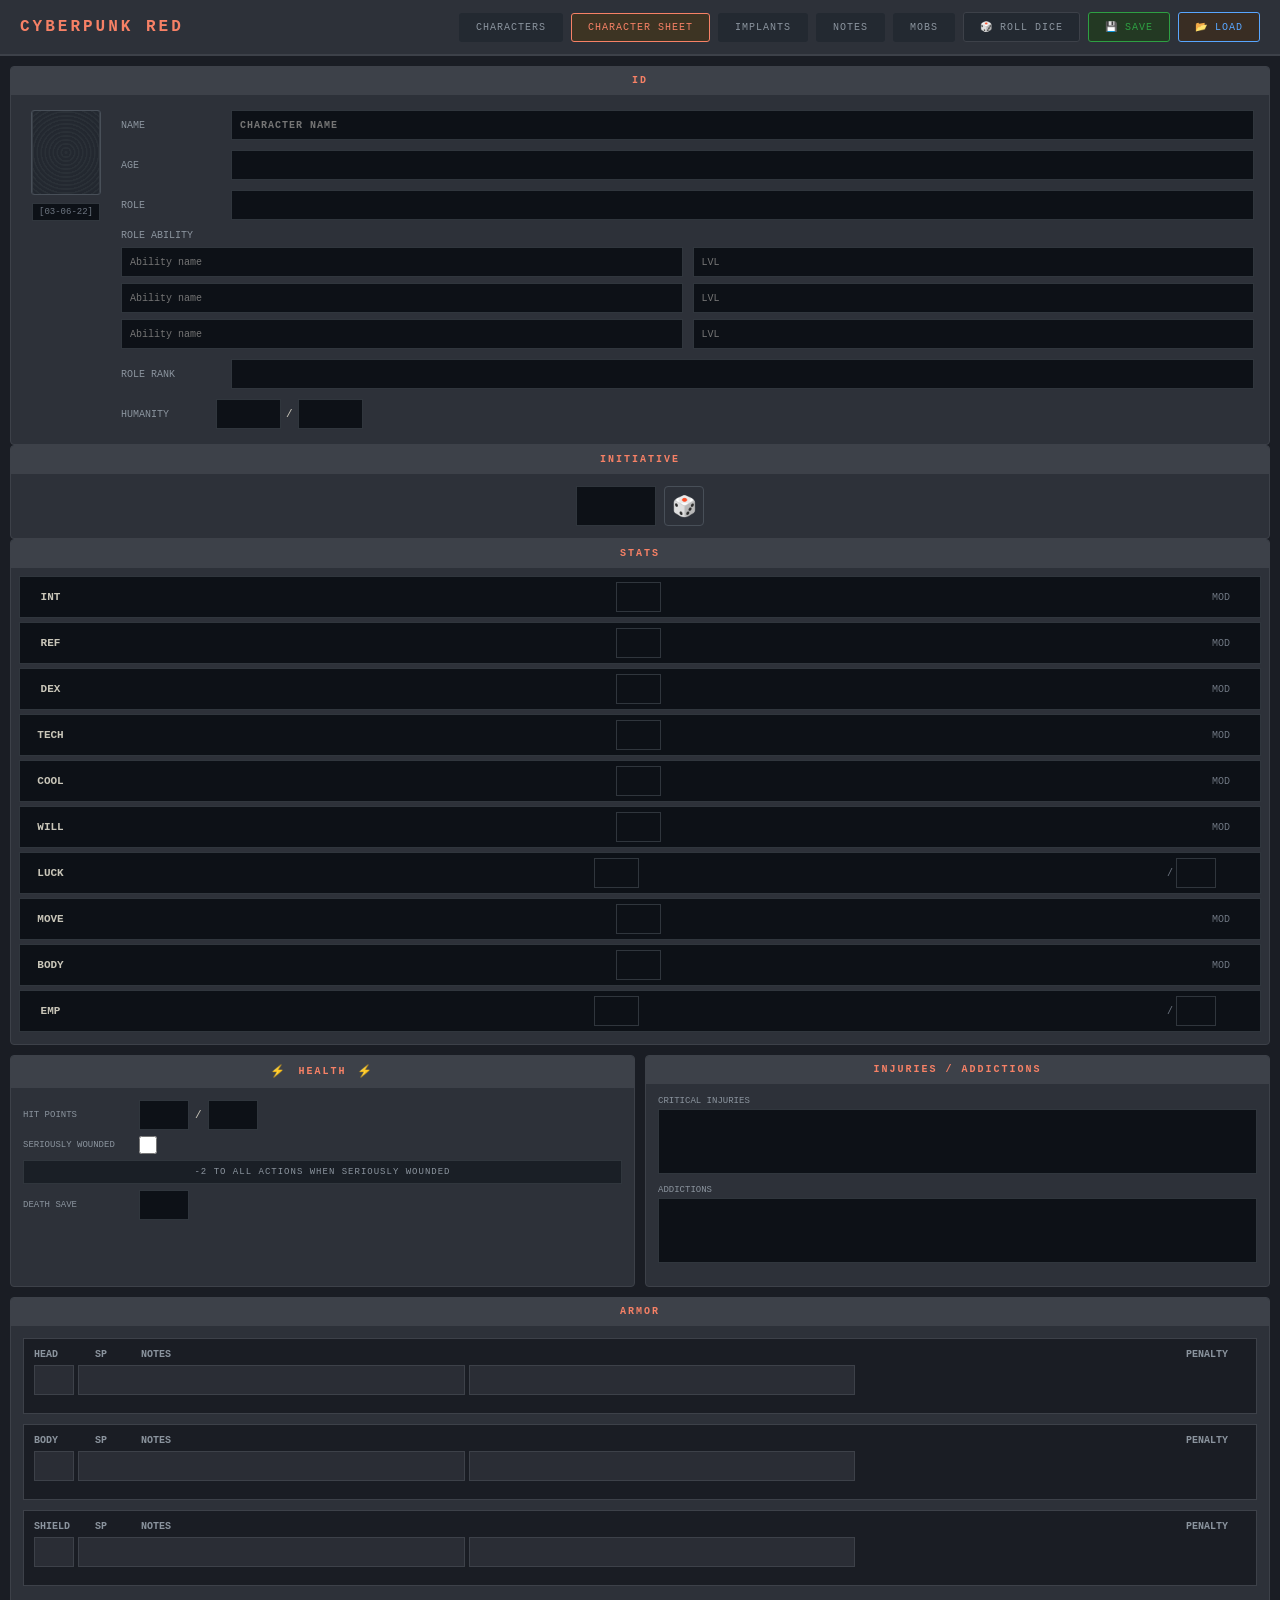
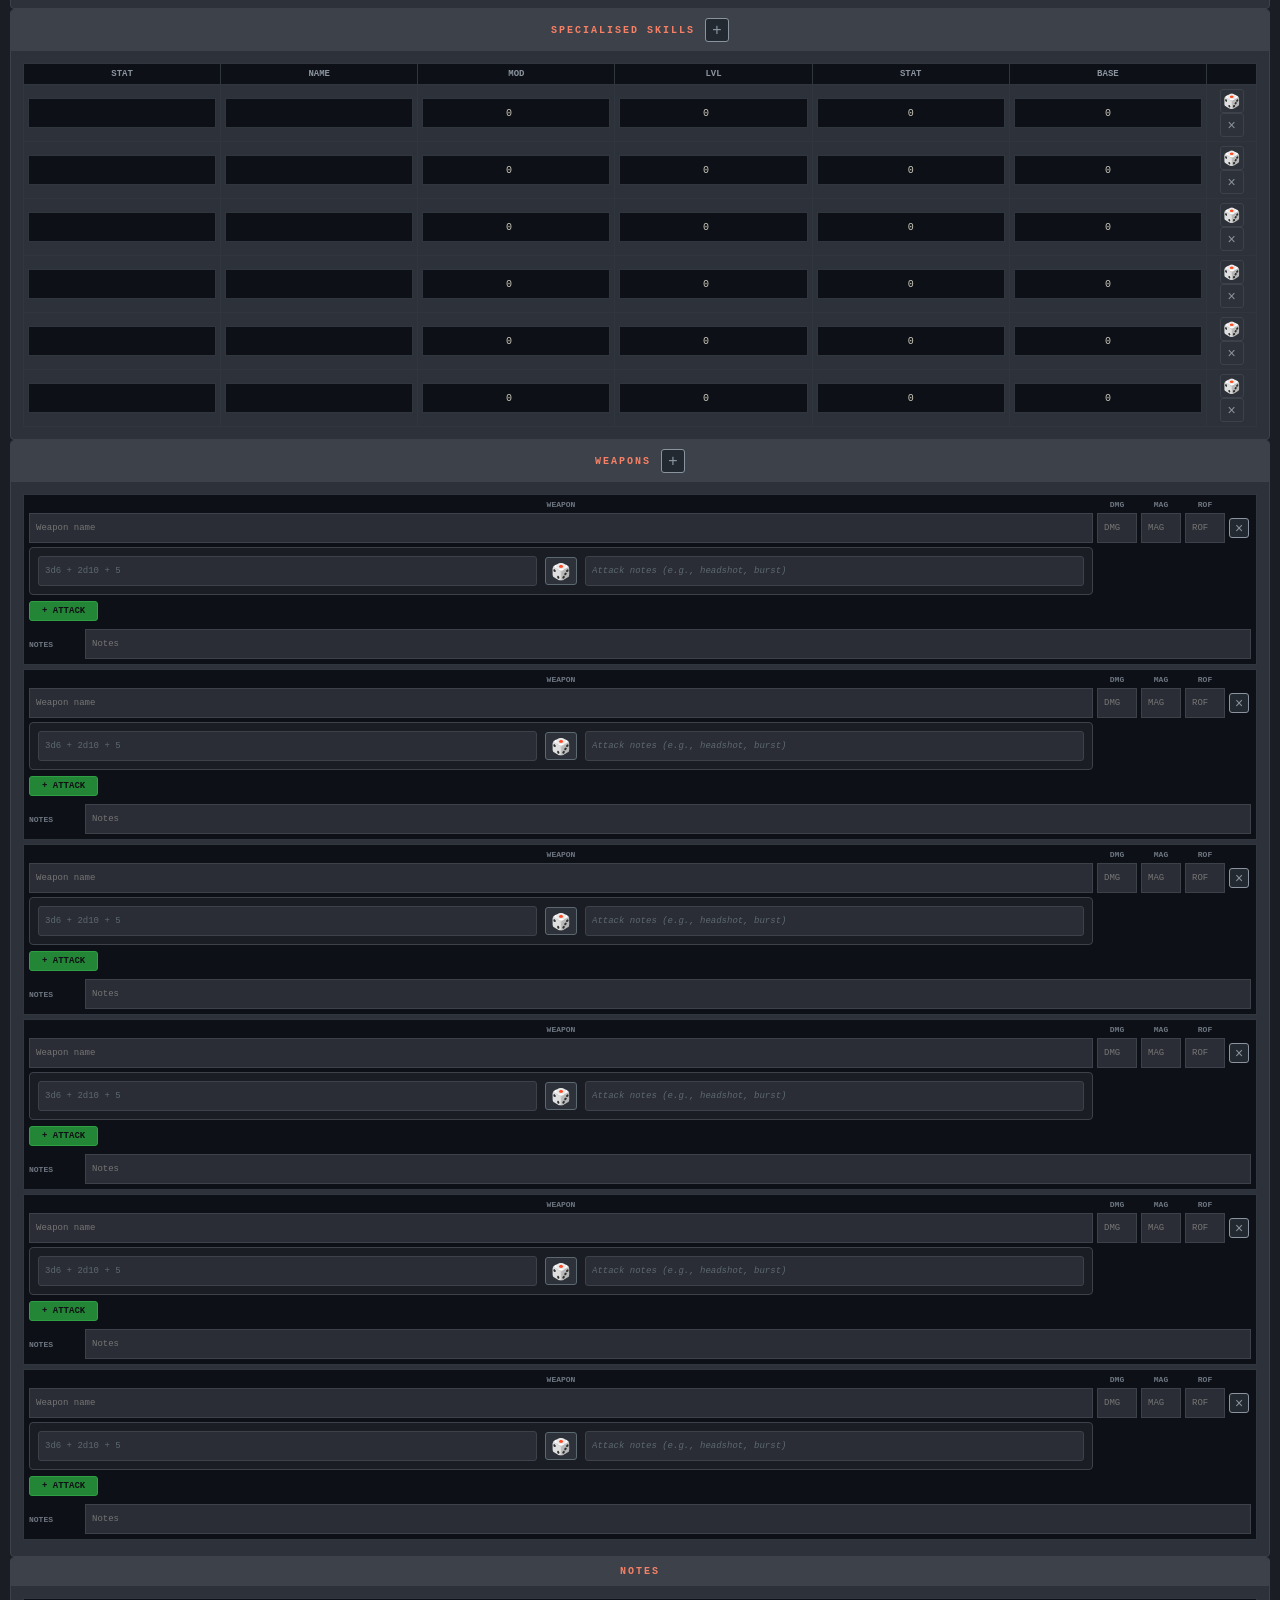
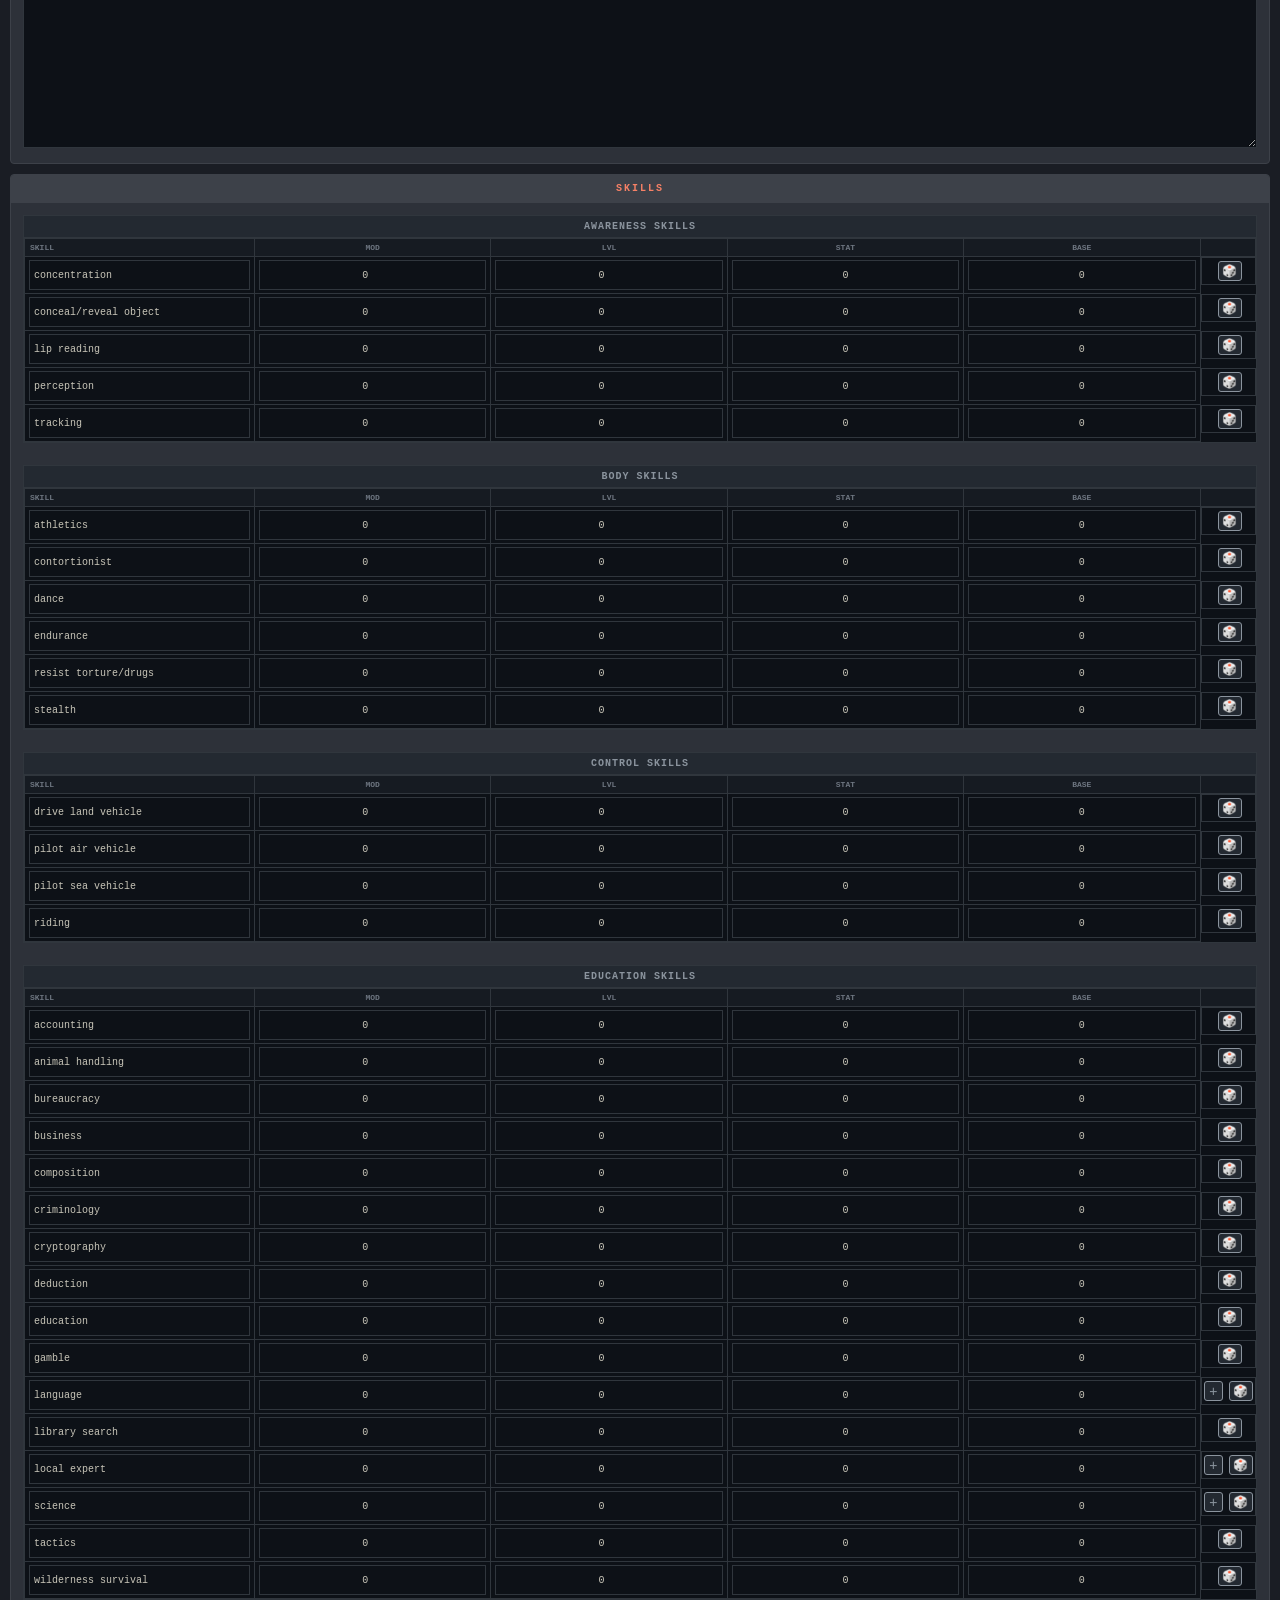
==== commit f6d167dd: "Major Update 111" ====
--- a/html/index.html
+++ b/html/index.html
@@ -36,8 +36,11 @@
 <div class="block id-block">
 <div class="block-header">id</div>
 <div class="id-content">
-<div class="fingerprint-area">
+<div class="fingerprint-area" id="avatar-container" title="Click to set avatar">
+<div class="avatar-placeholder" id="avatar-placeholder">
 <div class="fingerprint"></div>
+</div>
+<img class="avatar-image" id="avatar-image" style="display: none;" alt="Character Avatar">
 <div class="id-date">[03-06-22]</div>
 </div>
 <div class="id-fields">
@@ -198,6 +201,31 @@
 <script src="../js/utils.js"></script>
 <script src="../js/script.js"></script>
 <script src="../js/weapon-dice.js"></script>
+
+<!-- AVATAR DIALOG -->
+<div class="dialog-overlay" id="avatar-dialog-overlay">
+  <div class="dialog avatar-dialog">
+    <div class="dialog-header">
+      <span>Set Character Avatar</span>
+      <button class="dialog-close" id="avatar-dialog-close">×</button>
+    </div>
+    <div class="dialog-content">
+      <div class="avatar-dialog-section">
+        <label>Imgur Image URL</label>
+        <input type="url" id="avatar-url-input" class="avatar-url-input" placeholder="https://i.imgur.com/your-image.png">
+        <p class="avatar-help-text">Paste a direct link to an image from Imgur (ends with .png, .jpg, .gif, or .webp)</p>
+      </div>
+      <div class="avatar-preview-section" id="avatar-preview-section" style="display: none;">
+        <label>Preview</label>
+        <img id="avatar-preview" class="avatar-preview" alt="Preview">
+      </div>
+    </div>
+    <div class="dialog-footer">
+      <button class="dialog-btn" id="avatar-remove-btn">Remove Avatar</button>
+      <button class="dialog-btn dialog-btn-primary" id="avatar-save-btn">Save Avatar</button>
+    </div>
+  </div>
+</div>
 
 <!-- DICE ROLL DIALOG -->
 <div class="dialog-overlay" id="dice-dialog-overlay">
--- a/css/character.css
+++ b/css/character.css
@@ -106,6 +106,24 @@
   flex-direction: column;
   align-items: center;
   flex-shrink: 0;
+  cursor: pointer;
+  transition: opacity 0.2s;
+}
+
+.fingerprint-area:hover {
+  opacity: 0.8;
+}
+
+.avatar-placeholder {
+  width: 70px;
+  height: 85px;
+  display: flex;
+  align-items: center;
+  justify-content: center;
+  background: #232931;
+  border: 1px solid #484f58;
+  border-radius: 3px;
+  overflow: hidden;
 }
 
 .fingerprint {
@@ -115,6 +133,15 @@
   border: 1px solid #484f58;
   border-radius: 3px;
   opacity: 0.6;
+}
+
+.avatar-image {
+  width: 70px;
+  height: 85px;
+  object-fit: cover;
+  border: 1px solid #484f58;
+  border-radius: 3px;
+  background: #232931;
 }
 
 .id-date {
@@ -3259,3 +3286,73 @@
   color: #0f1115;
 }
 
+/* ========================================
+   AVATAR DIALOG STYLES
+   ======================================== */
+.avatar-dialog {
+  max-width: 500px;
+}
+
+.avatar-dialog-section {
+  display: flex;
+  flex-direction: column;
+  gap: 8px;
+  margin-bottom: 15px;
+}
+
+.avatar-dialog-section label {
+  font-size: 10px;
+  font-weight: bold;
+  text-transform: uppercase;
+  color: #f78166;
+  letter-spacing: 1px;
+}
+
+.avatar-url-input {
+  width: 100%;
+  background: #232931;
+  border: 1px solid #3d4149;
+  color: #c9c6b9;
+  padding: 10px 12px;
+  font-family: 'Courier New', monospace;
+  font-size: 11px;
+  border-radius: 3px;
+}
+
+.avatar-url-input:focus {
+  outline: none;
+  border-color: #f78166;
+}
+
+.avatar-help-text {
+  font-size: 9px;
+  color: #8b949e;
+  margin: 0;
+  line-height: 1.4;
+}
+
+.avatar-preview-section {
+  display: flex;
+  flex-direction: column;
+  gap: 8px;
+  margin-top: 15px;
+}
+
+.avatar-preview-section label {
+  font-size: 10px;
+  font-weight: bold;
+  text-transform: uppercase;
+  color: #f78166;
+  letter-spacing: 1px;
+}
+
+.avatar-preview {
+  width: 150px;
+  height: 190px;
+  object-fit: cover;
+  border: 1px solid #484f58;
+  border-radius: 3px;
+  background: #232931;
+  align-self: center;
+}
+
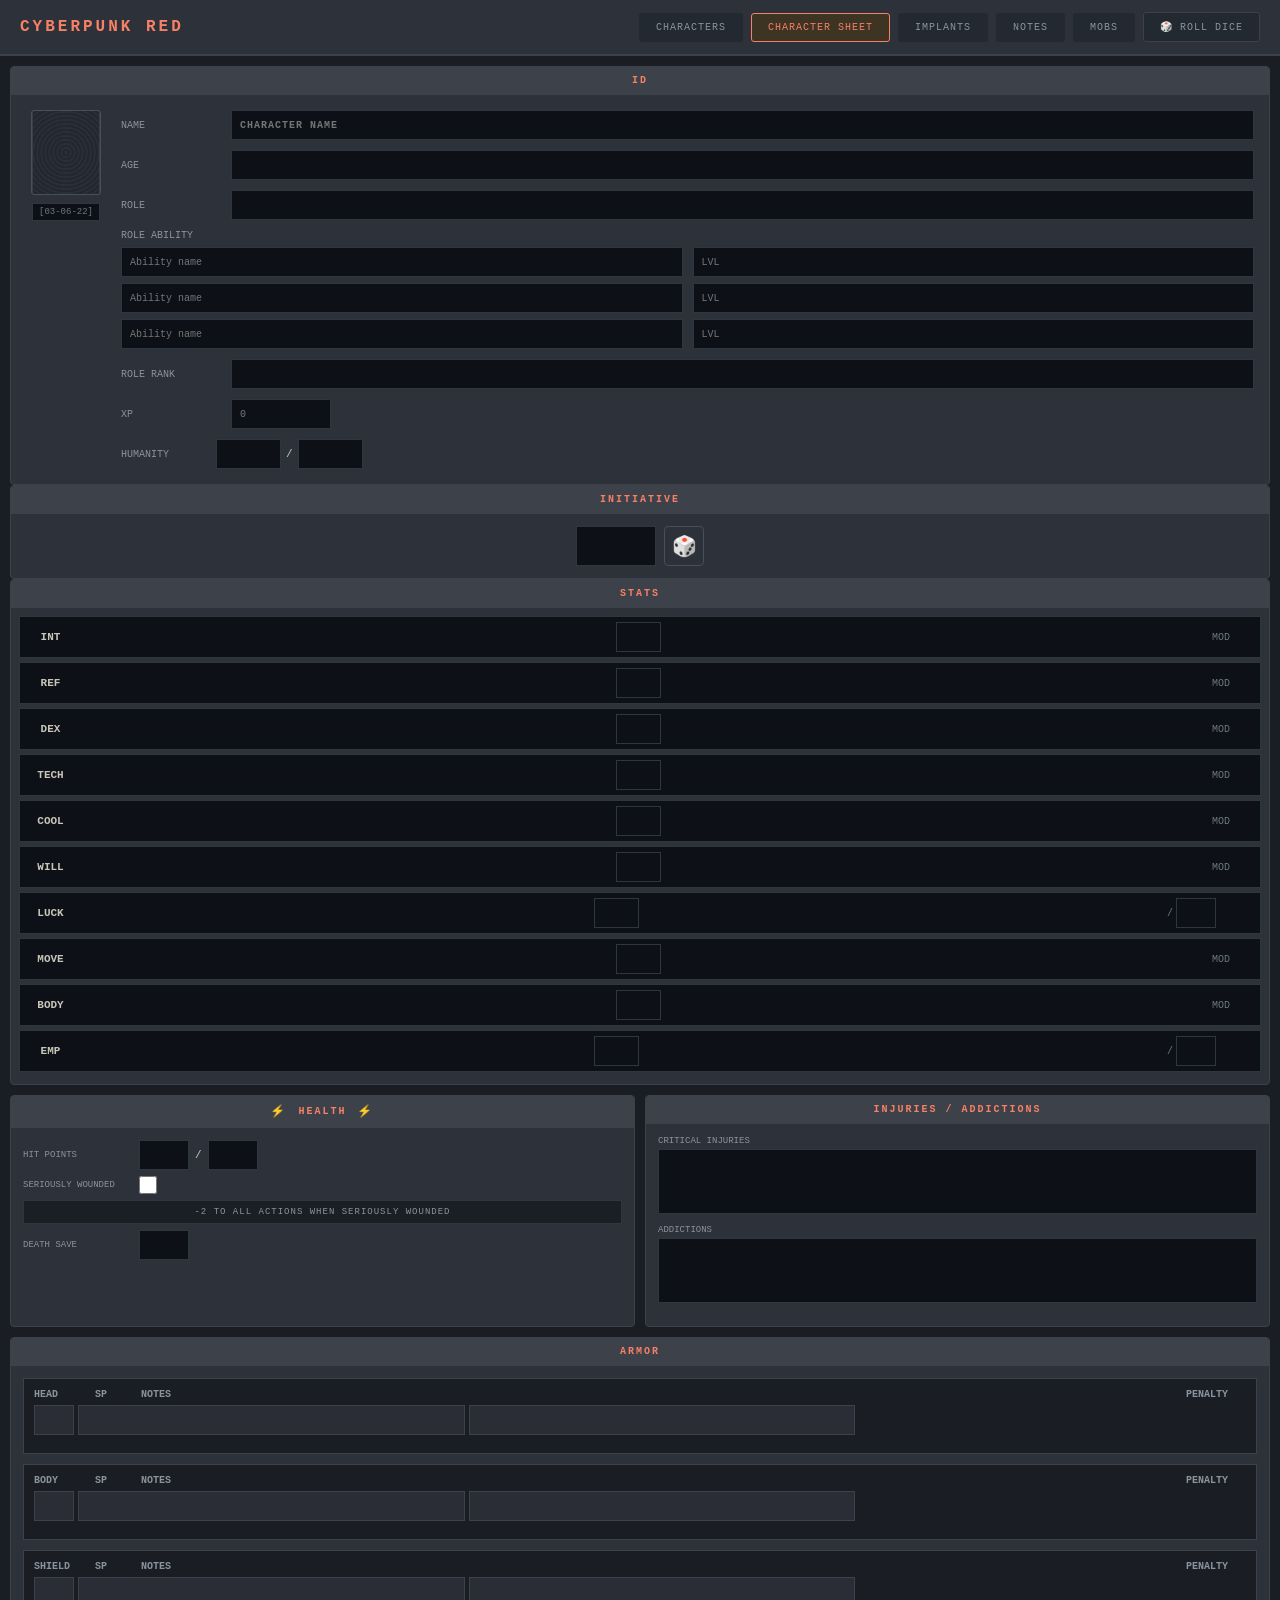
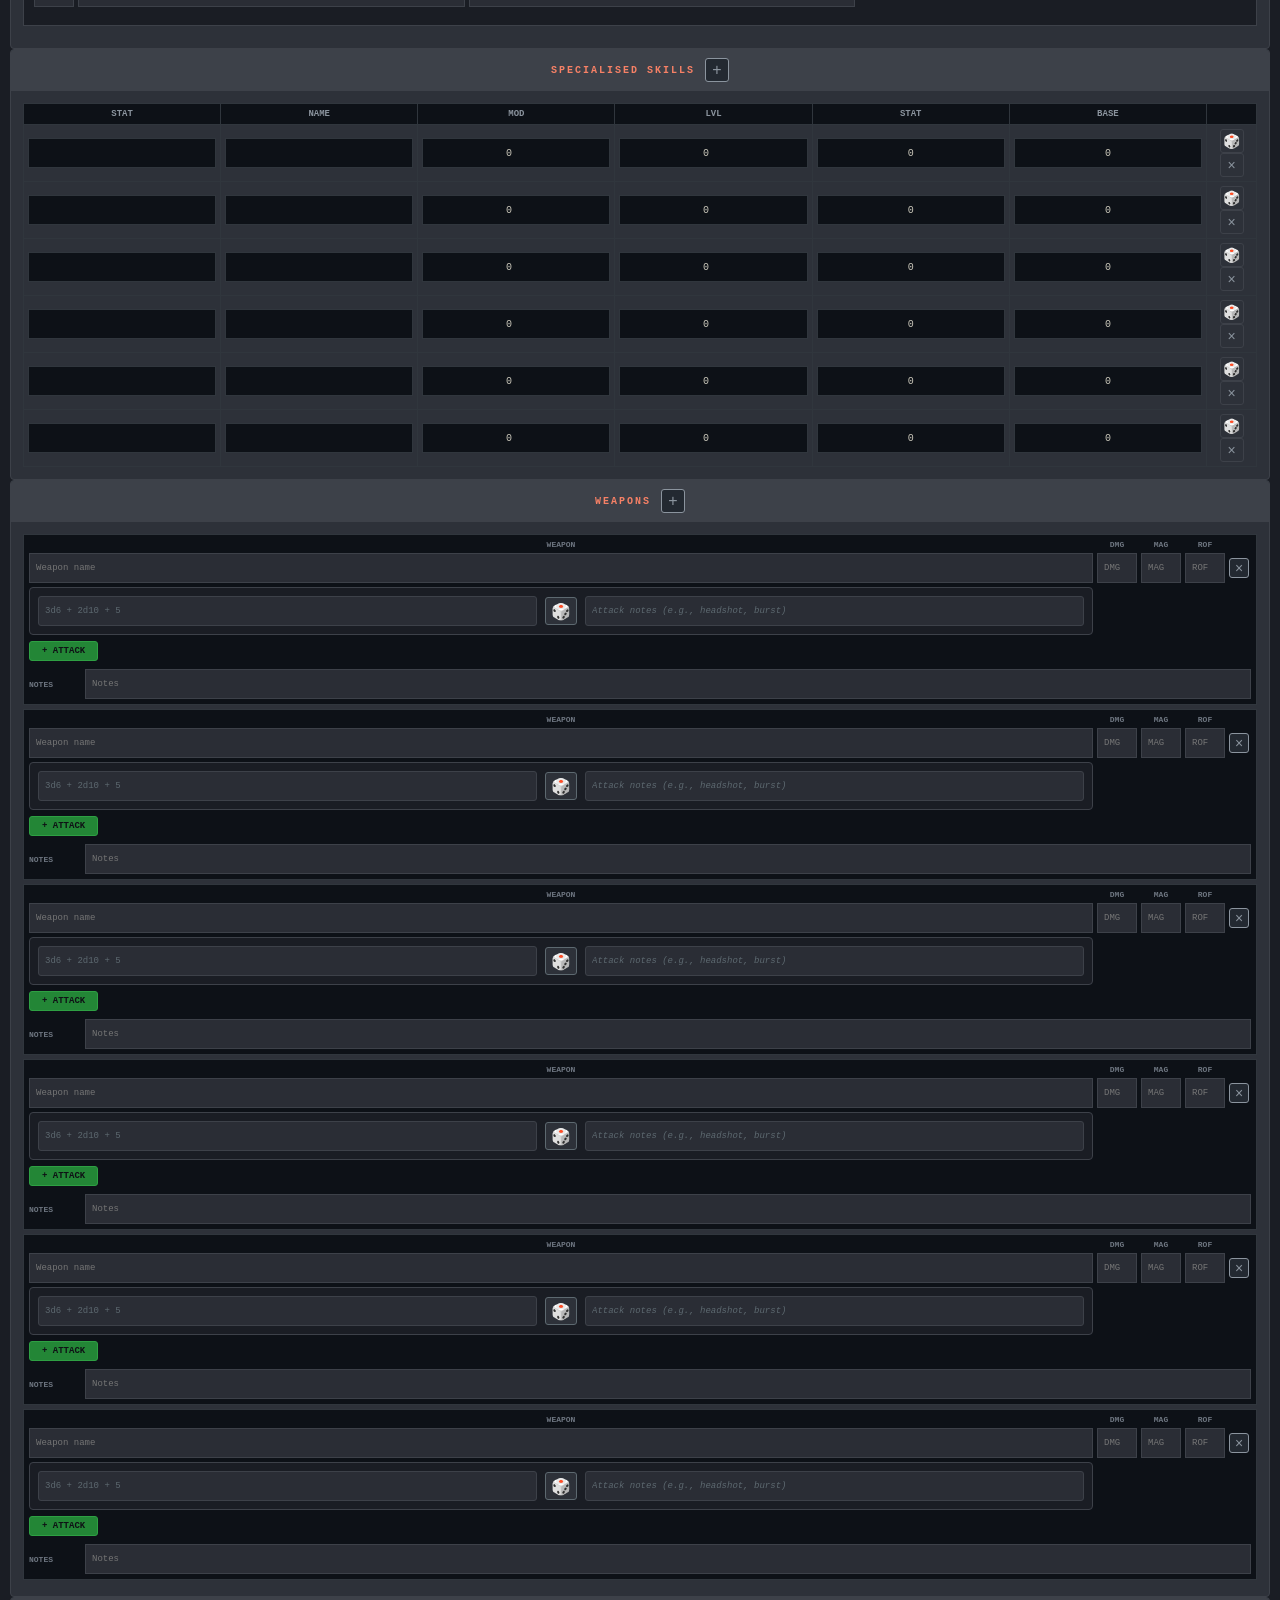
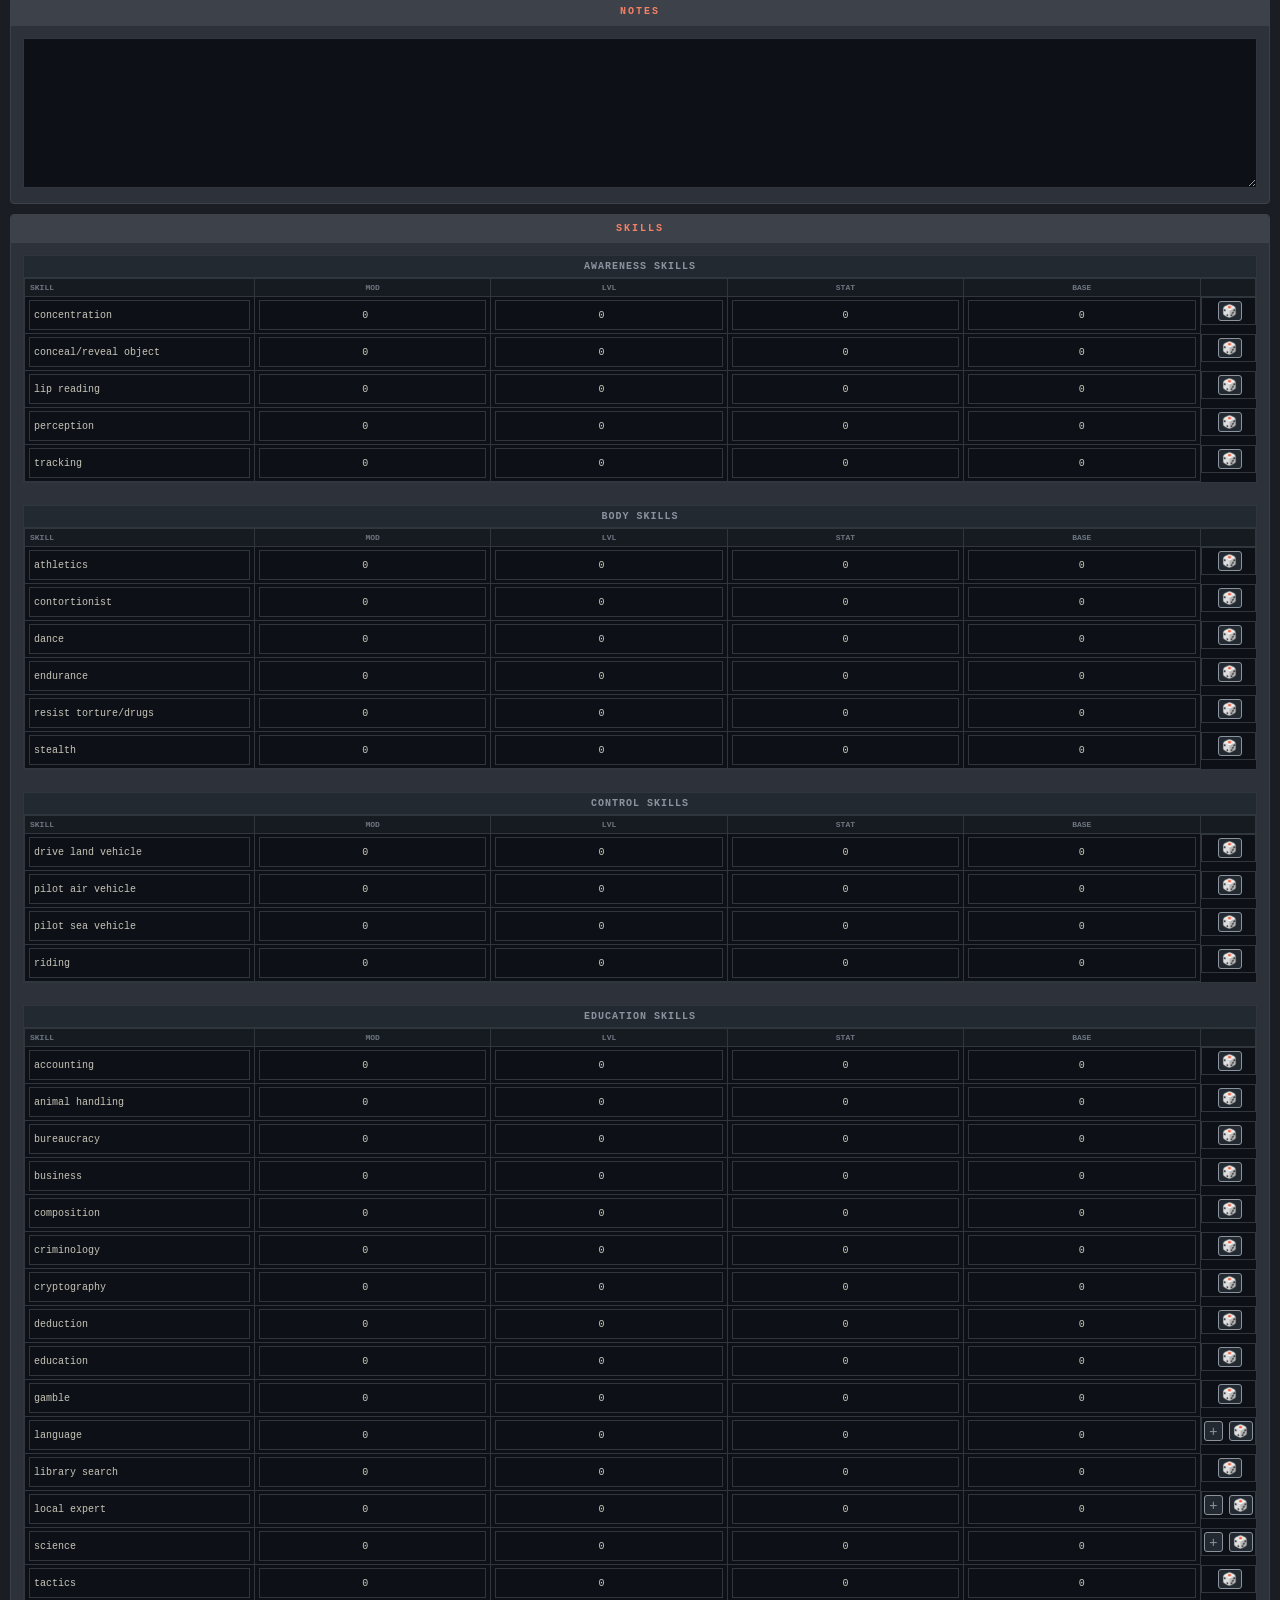
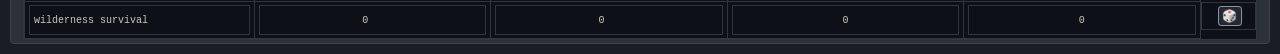
==== commit 1f1ff524: "Update MINOR" ====
--- a/html/index.html
+++ b/html/index.html
@@ -19,13 +19,8 @@
     <a href="notes.html" class="nav-link">Notes</a>
     <a href="mobs.html" class="nav-link">Mobs</a>
     <button class="nav-btn" id="dice-roll-btn">🎲 Roll Dice</button>
-    <button class="nav-btn save-btn" id="save-data-btn">💾 Save</button>
-    <button class="nav-btn load-btn" id="load-data-btn">📂 Load</button>
-  </div>
-</div>
-
-<!-- Hidden file input for loading -->
-<input type="file" id="load-file-input" accept=".json" style="display: none;">
+  </div>
+</div>
 
 <div class="sheet">
 
@@ -57,6 +52,7 @@
   </div>
 </div>
 <div class="id-row"><label>role rank</label><input type="text" id="role_rank"></div>
+<div class="id-row"><label>XP</label><input type="number" id="xp_current" class="xp-input" placeholder="0"></div>
 <div class="id-row"><label>humanity</label><input type="number" id="humanity_current" class="humanity-input"><span>/</span><input type="number" id="humanity_max" class="humanity-input"></div>
 </div>
 </div>
--- a/css/character.css
+++ b/css/character.css
@@ -182,6 +182,19 @@
   width: 100%;
   font-size: 11px;
   padding: 5px 8px;
+}
+
+/* XP input specific */
+.id-row:has(#xp_current) {
+  gap: 10px;
+}
+
+.id-row:has(#xp_current) label {
+  min-width: 100px;
+}
+
+.id-row:has(#xp_current) input {
+  max-width: 100px;
 }
 
 /* Humanity row specific */
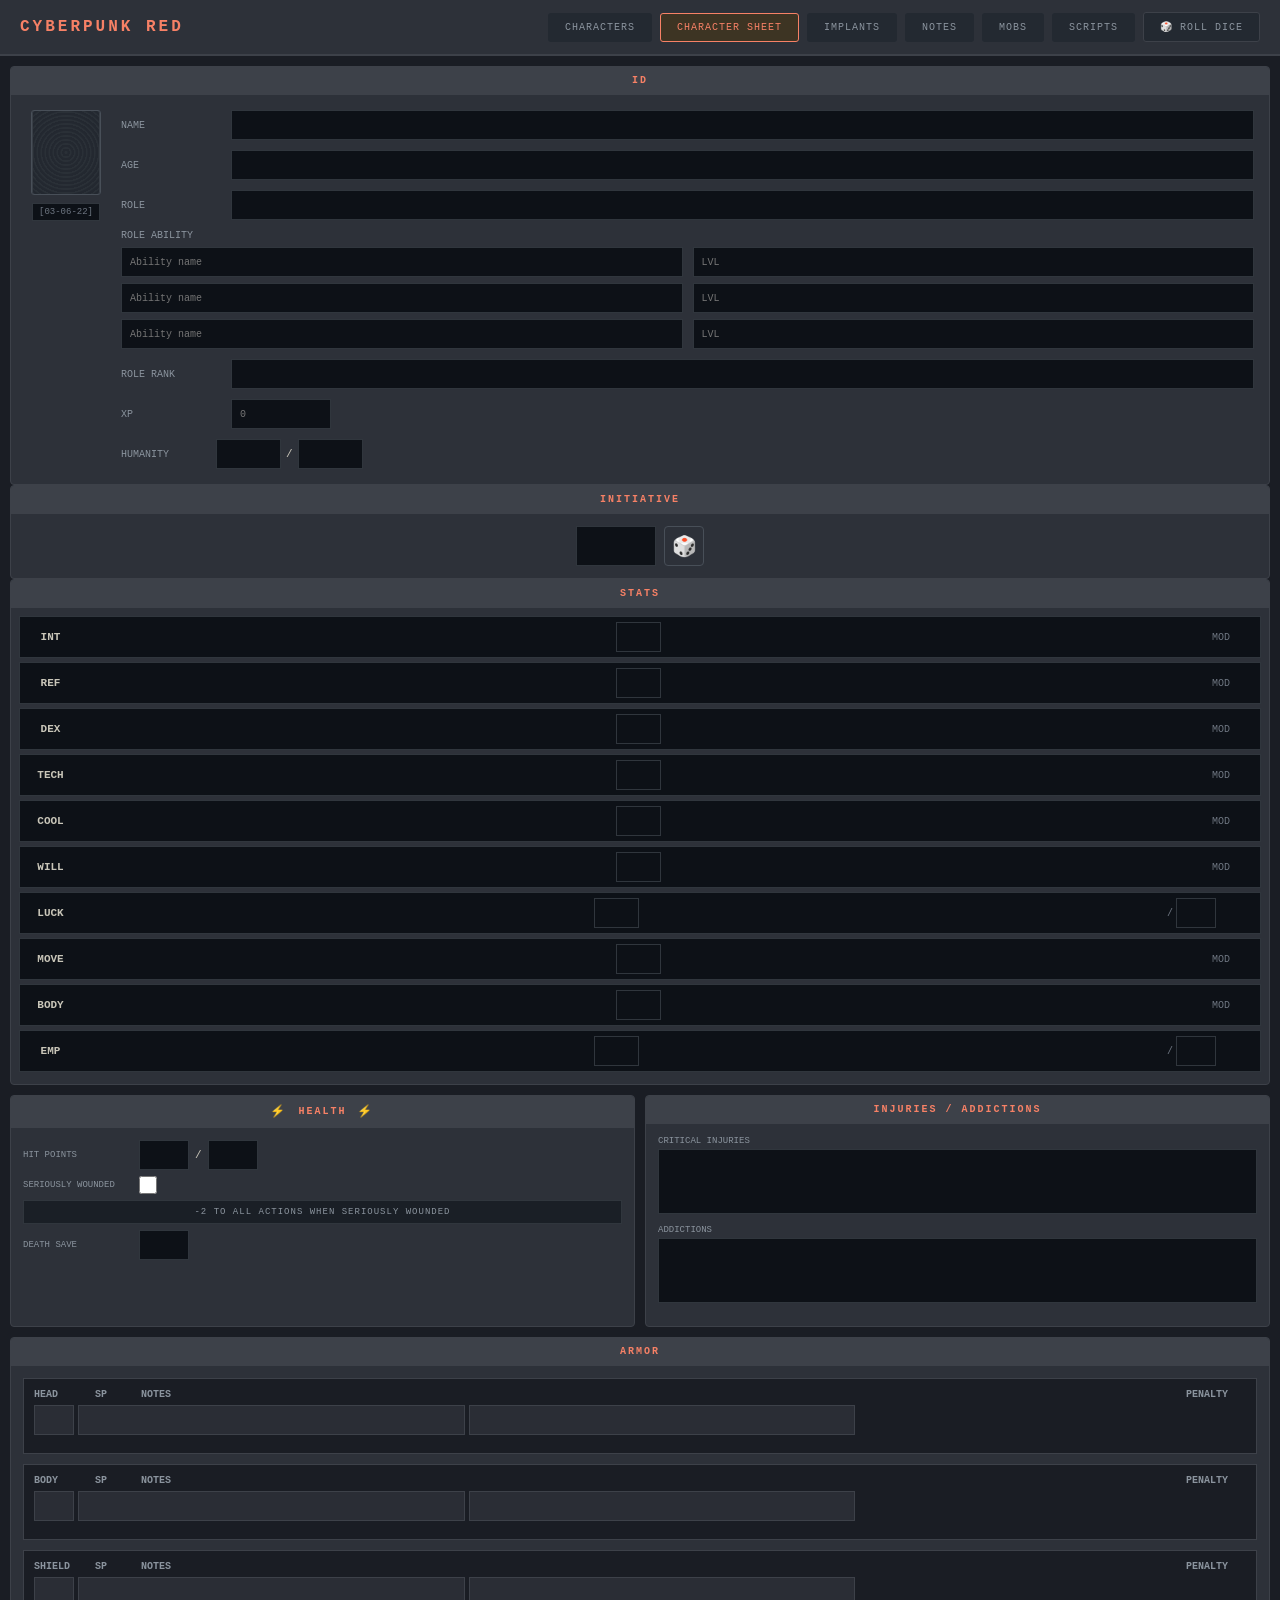
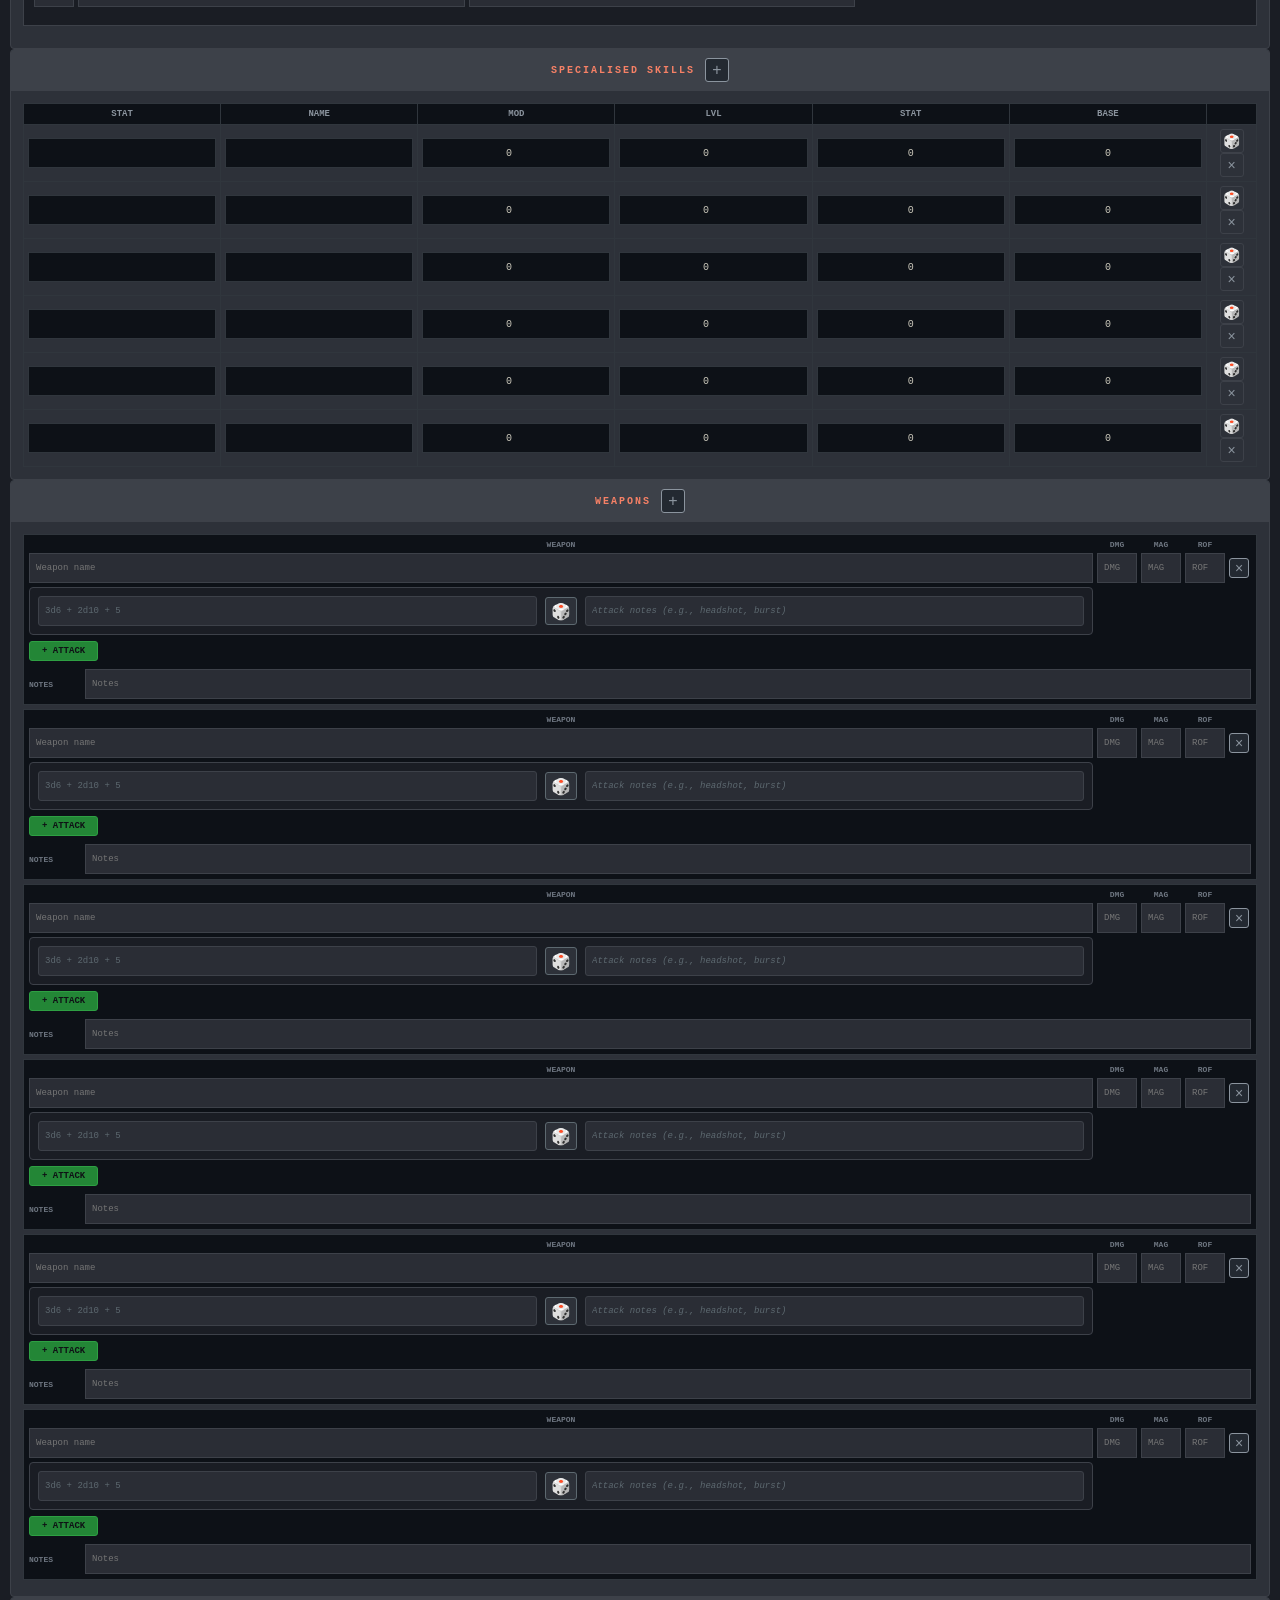
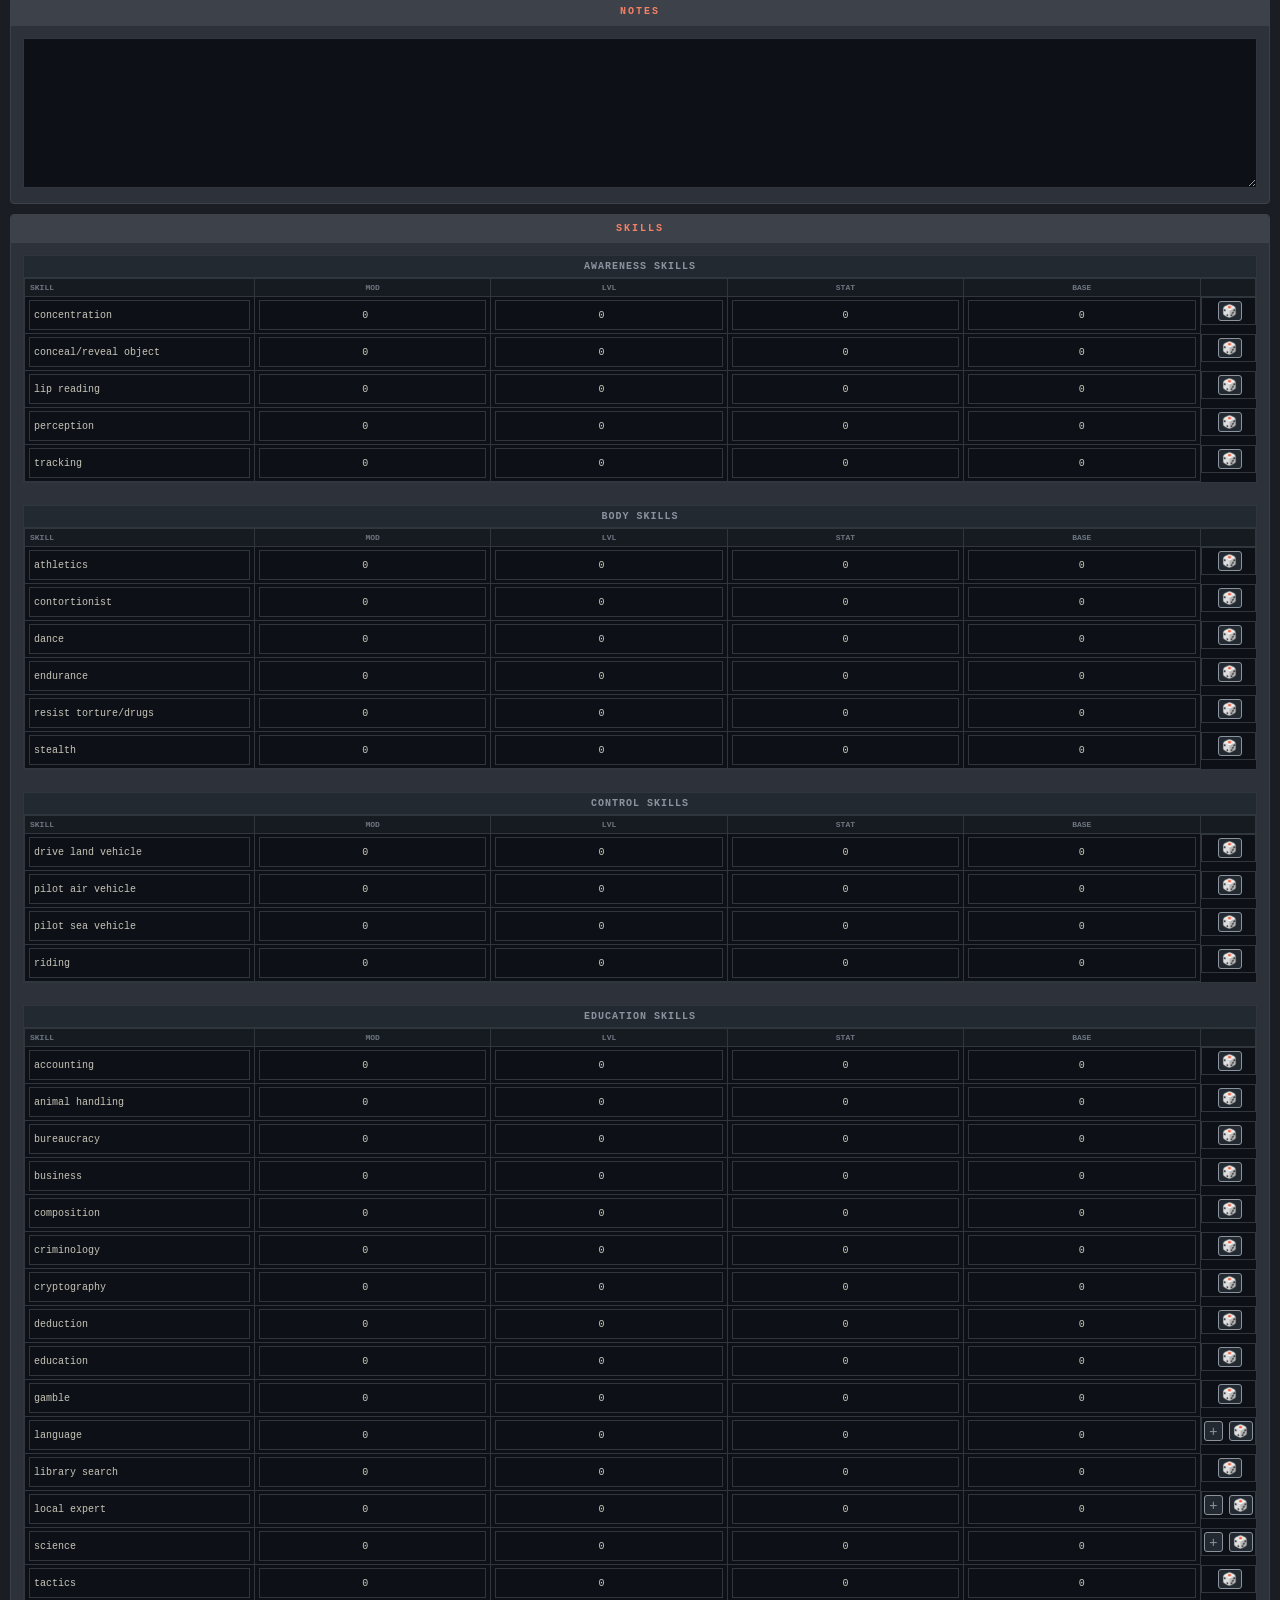
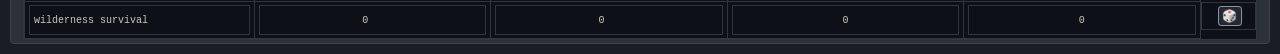
==== commit ec8bcd17: "update 322" ====
--- a/html/index.html
+++ b/html/index.html
@@ -18,6 +18,7 @@
     <a href="implants.html" class="nav-link">Implants</a>
     <a href="notes.html" class="nav-link">Notes</a>
     <a href="mobs.html" class="nav-link">Mobs</a>
+    <a href="scripts.html" class="nav-link">Scripts</a>
     <button class="nav-btn" id="dice-roll-btn">🎲 Roll Dice</button>
   </div>
 </div>
@@ -39,7 +40,7 @@
 <div class="id-date">[03-06-22]</div>
 </div>
 <div class="id-fields">
-<div class="id-row"><label>name</label><input type="text" id="char-name" class="char-name-input" placeholder="Character name"></div>
+<div class="id-row"><label>name</label><input type="text" id="char-name"></div>
 <div class="id-row"><label>age</label><input type="text" id="age"></div>
 <div class="id-row"><label>role</label><input type="text" id="role"></div>
 <div class="id-row role-ability-row">
